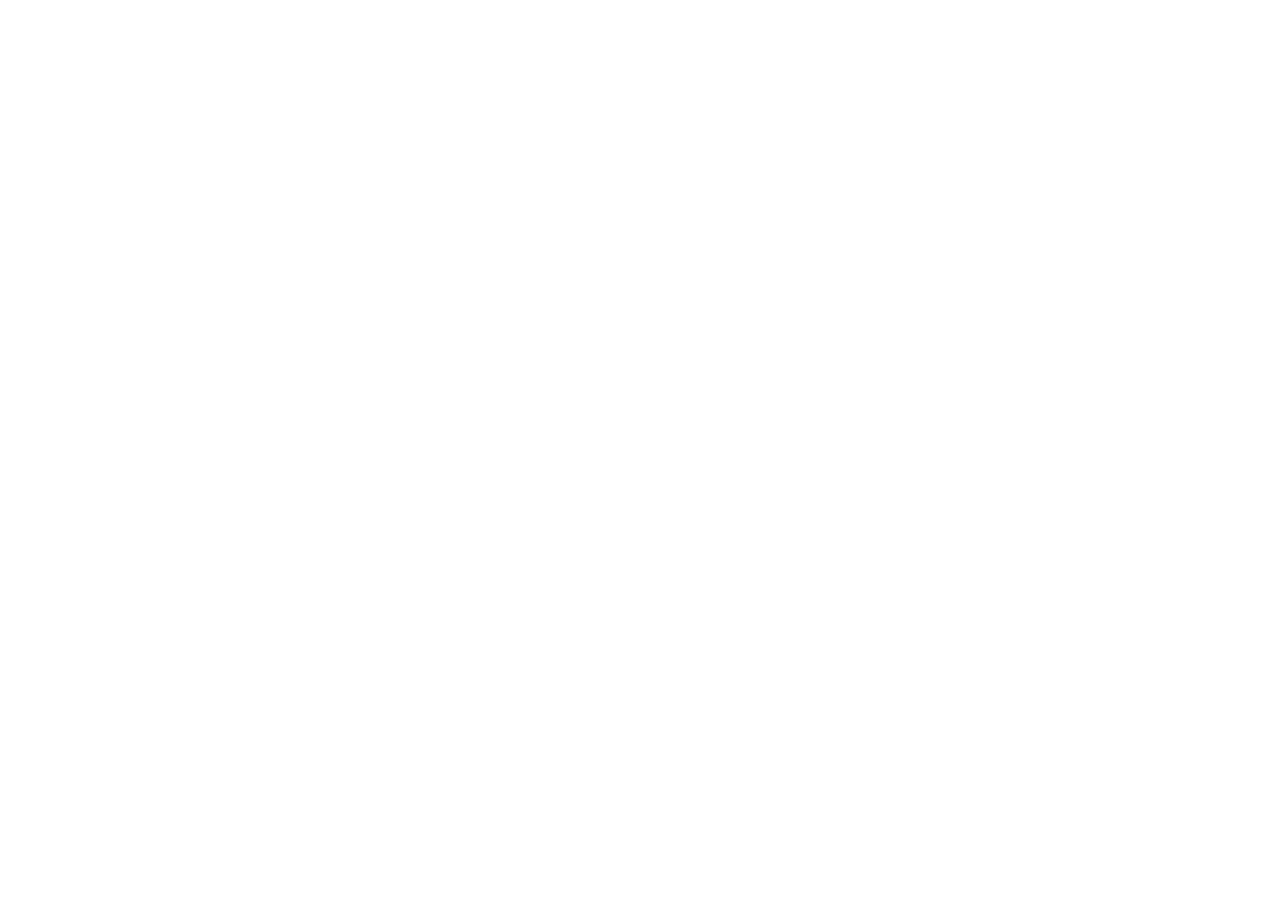
==== index.html @ 1ce004b5 "初始化" ====
<!DOCTYPE html>
<html lang="en">

<head>
    <meta charset="UTF-8">
    <title>Document</title>
    <link rel="stylesheet" type="text/css" href="css/basic.css" />
</head>

<body>


    <script src="js/jquery-2.1.4.min.js"></script>
    <script src="js/jquery.SuperSlide.2.1.js" type="text/javascript" charset="utf-8"></script>
    <script src="js/basic.js" type="text/javascript" charset="utf-8"></script>
</body>

</html>
---- css/basic.css ----
@charset "utf-8";
@font-face {
    font-family: myfamily;
    src: url('myfamily.TTF');
}

body {
    color: #3e3a39;
    font-family: myfamily;
}

a,
a:hover {
    color: #3e3a39;
    text-decoration: none;
}

body,
ul,
li,
a,
h2,
h3,
h4,
dl,
input,
label,
p {
    padding: 0;
    margin: 0;
}
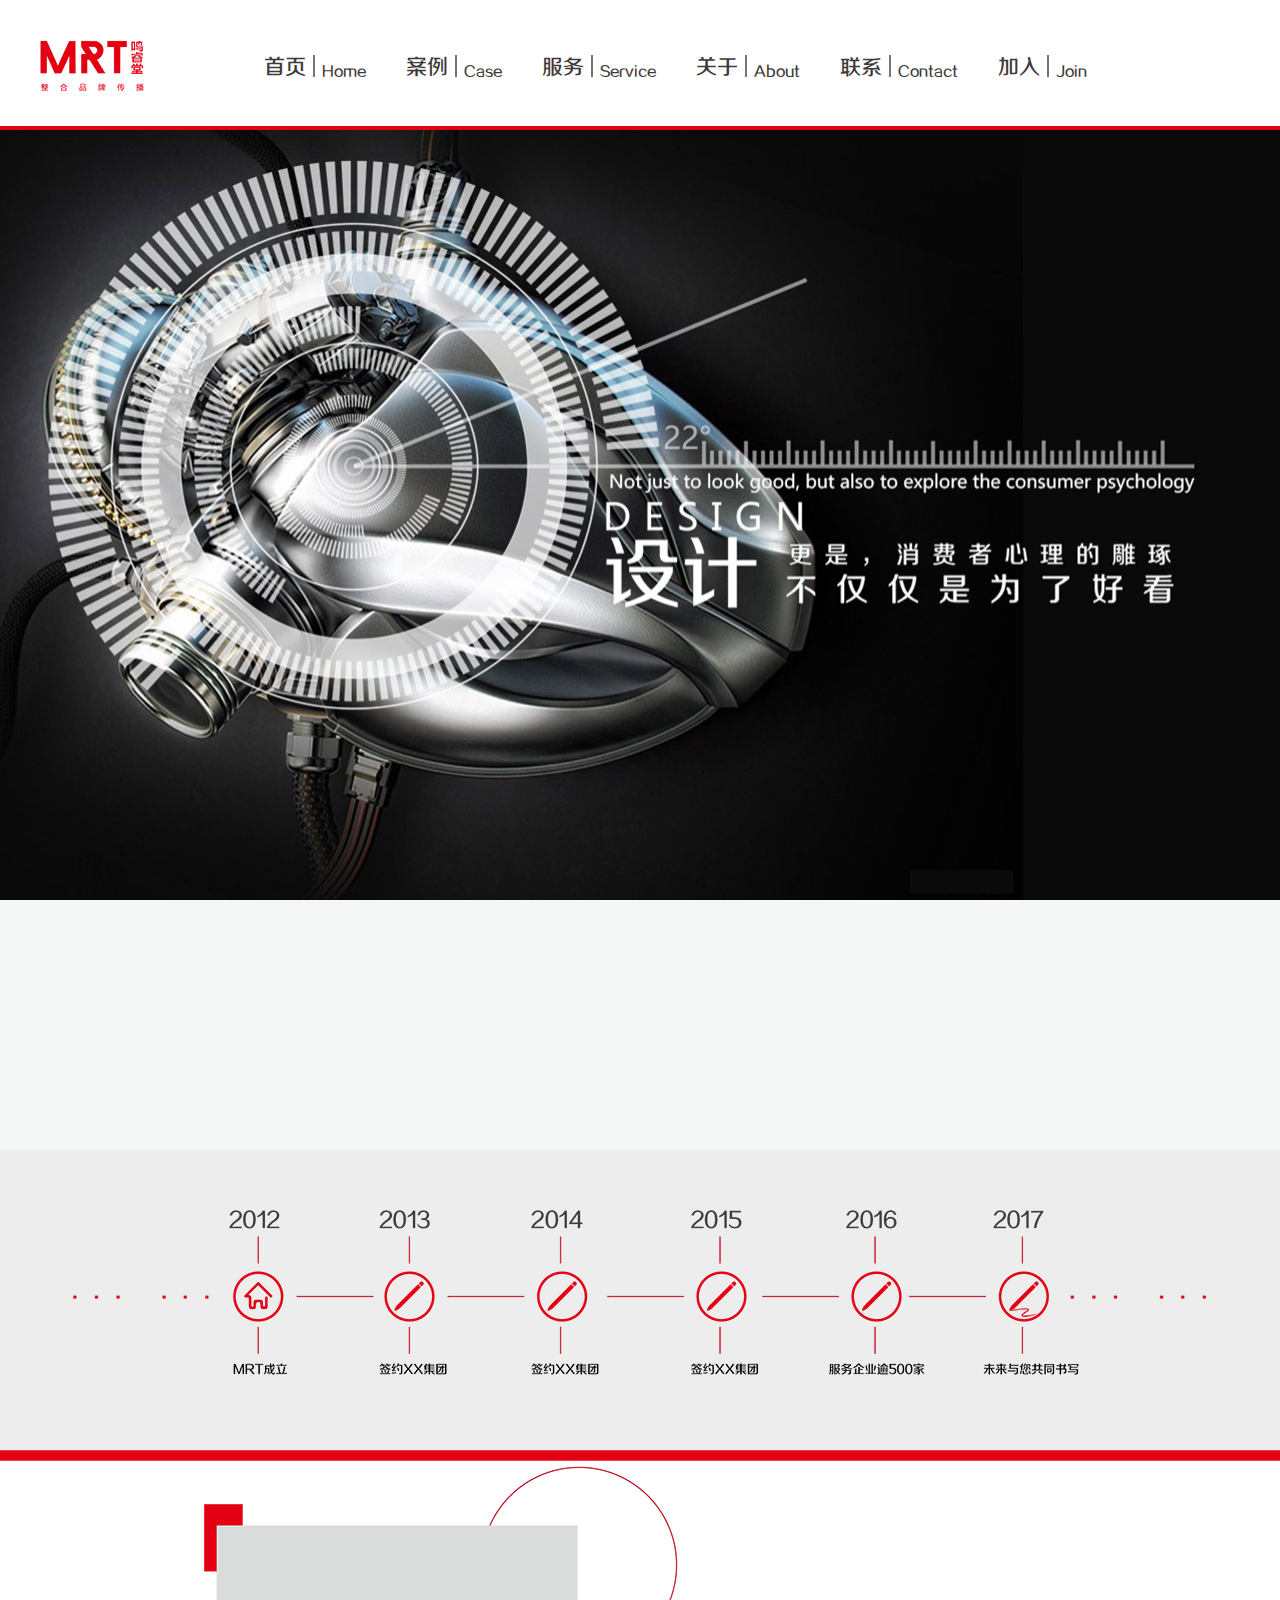
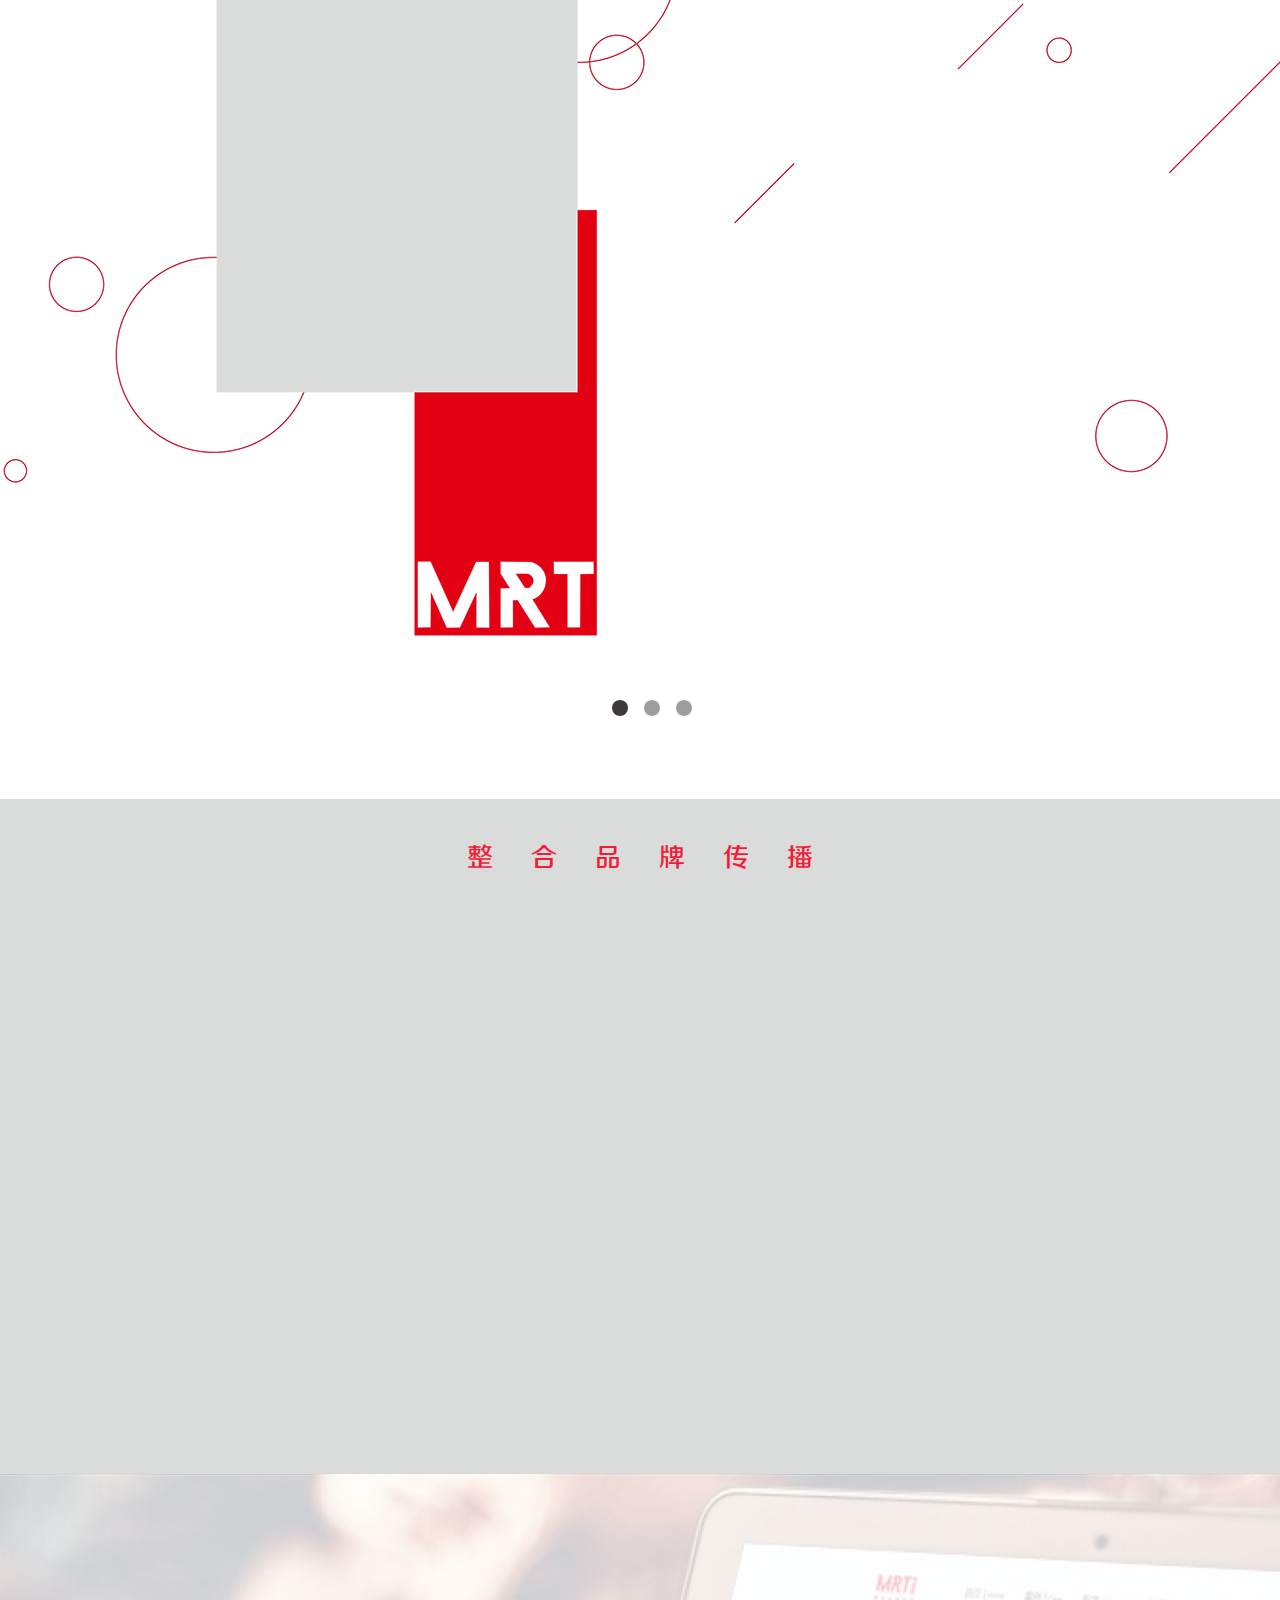
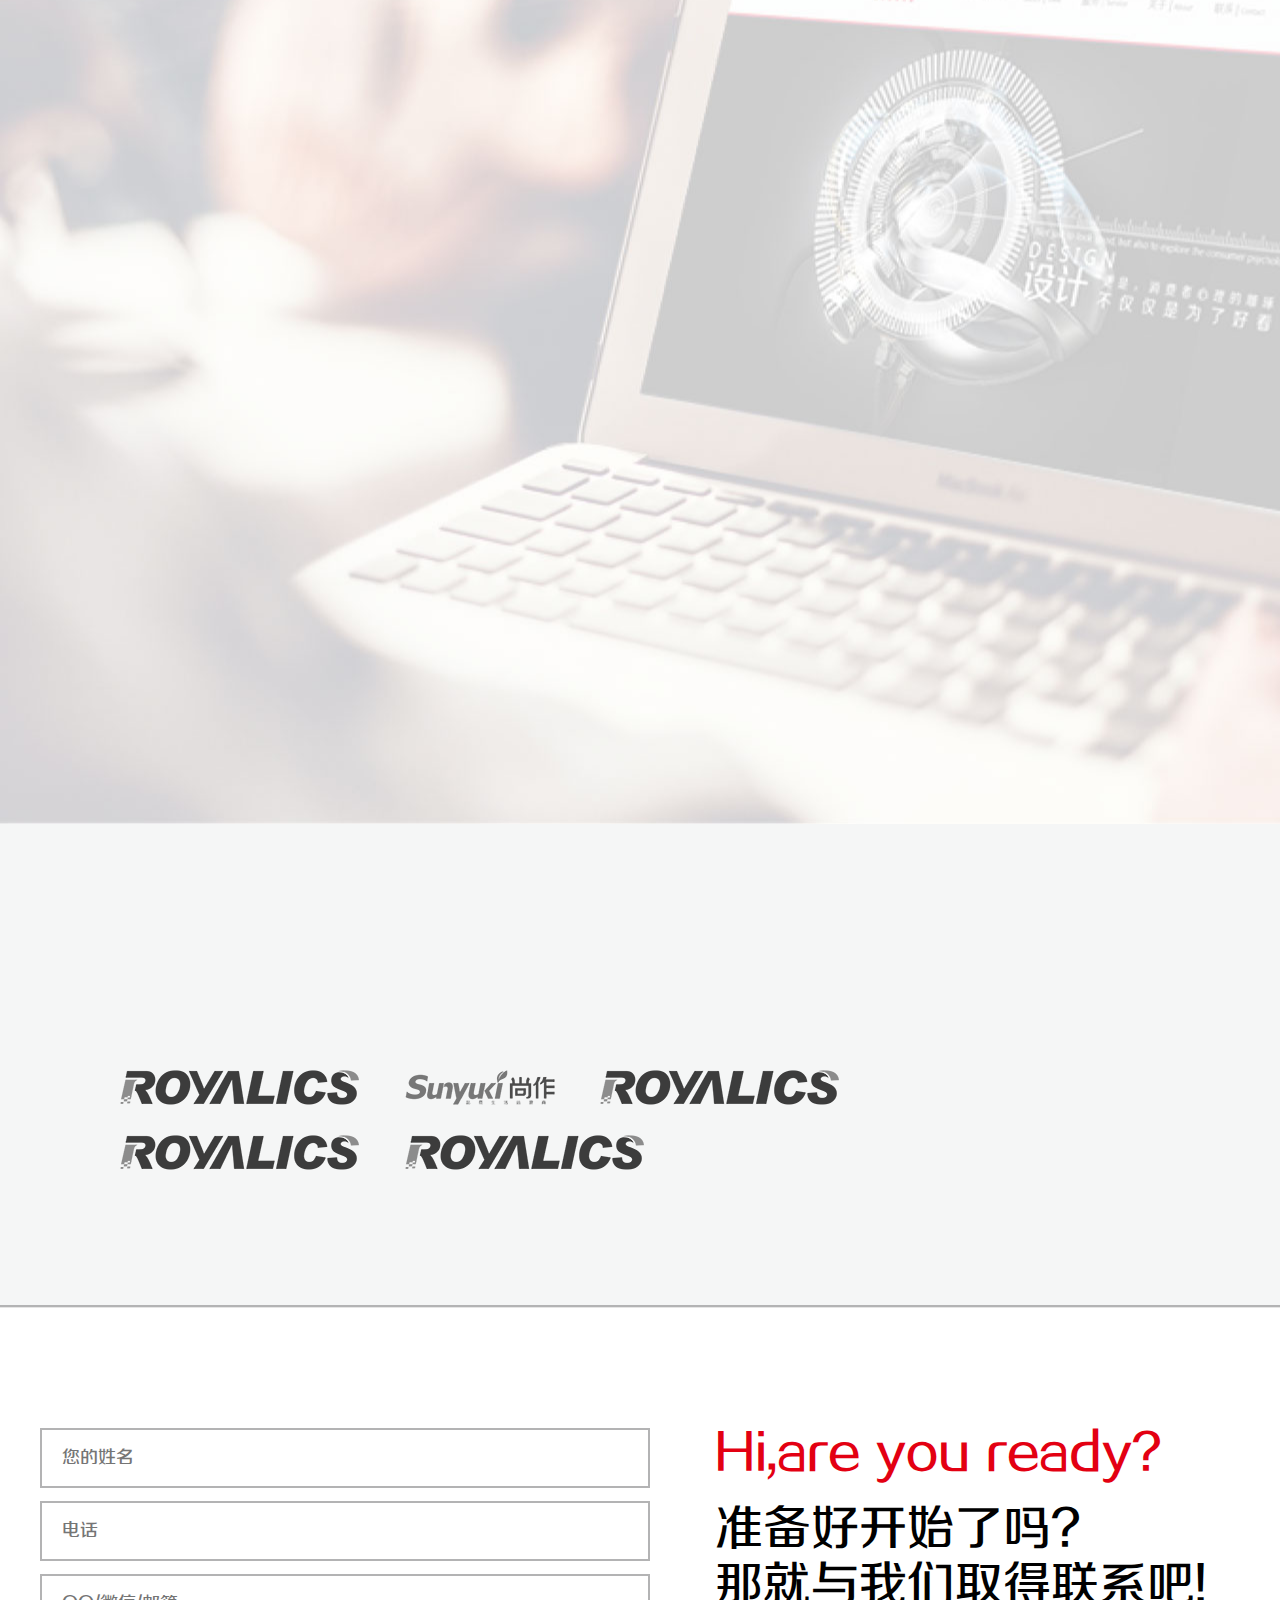
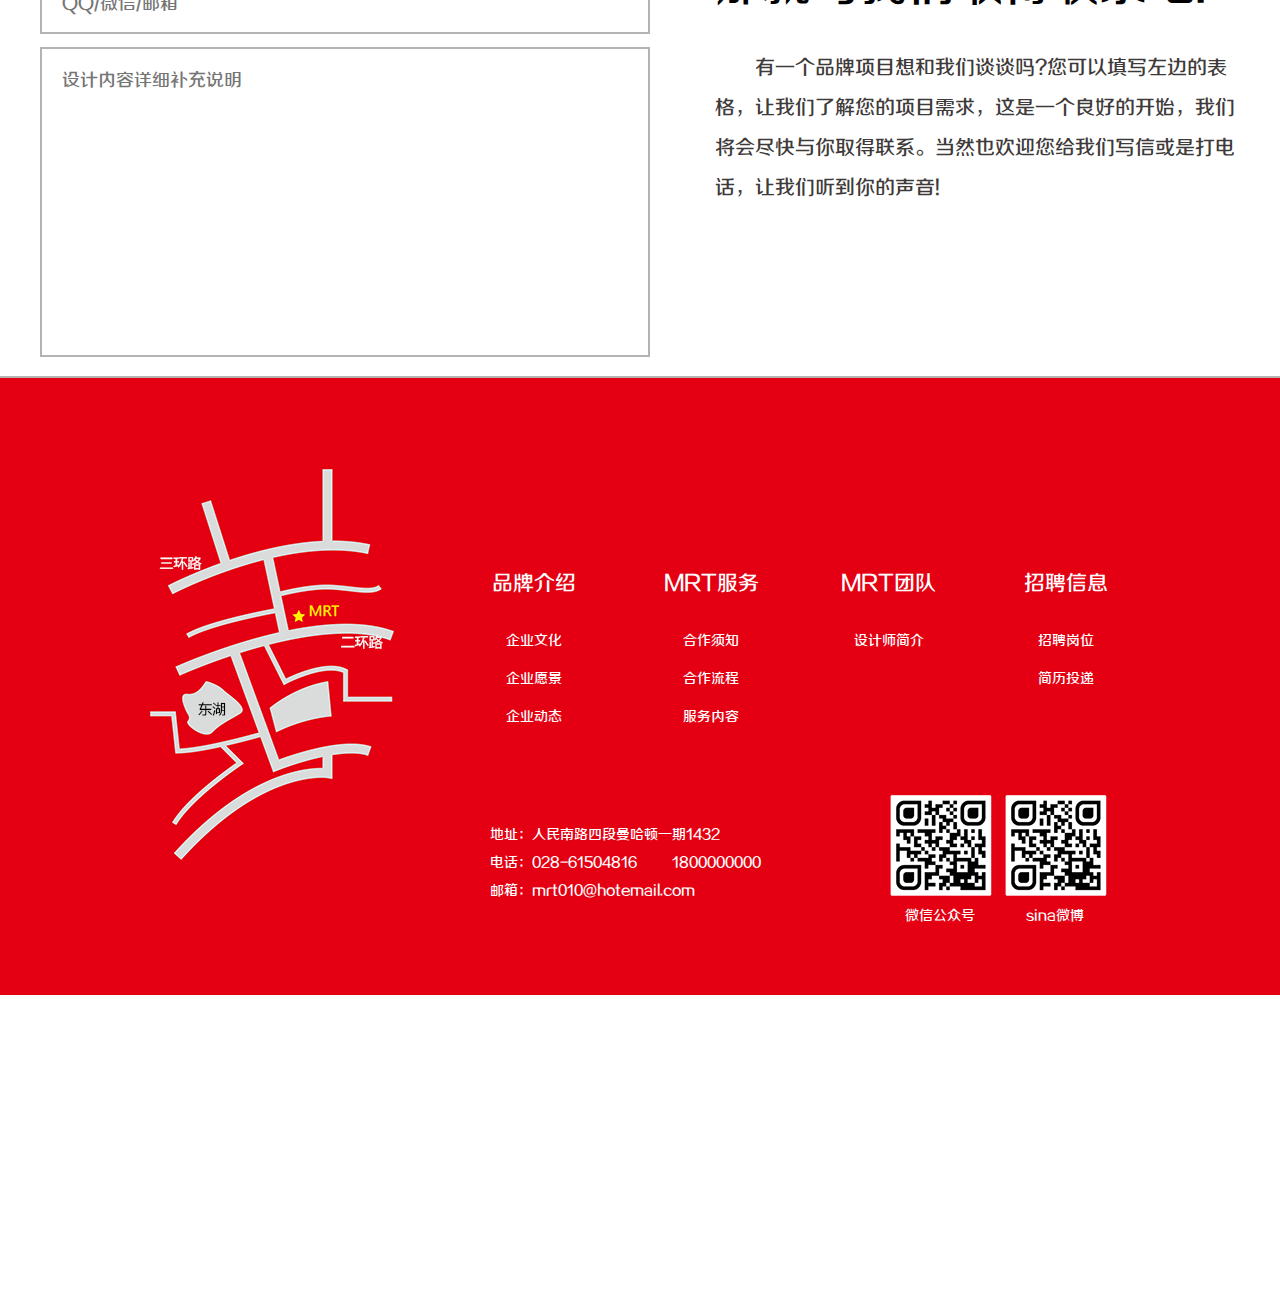
==== commit 2a43df4a: "首页完成" ====
--- a/index.html
+++ b/index.html
@@ -4,13 +4,355 @@
 <head>
     <meta charset="UTF-8">
     <title>Document</title>
+    <link rel="stylesheet" type="text/css" href="css/bootstrap.min.css" />
+    <link rel="stylesheet" type="text/css" href="css/animate.min.css">
     <link rel="stylesheet" type="text/css" href="css/basic.css" />
 </head>
 
 <body>
-
-
+    <header id="header">
+        <div class="content">
+            <div class="logo">
+                <a href="index.html"><img src="images/logo.png" alt=""></a>
+            </div>
+            <nav class="nav">
+                <ul>
+                    <li>
+                        <a href="index.html">
+                            <span>首页</span>
+                            <em>Home</em>
+                        </a>
+                    </li>
+                    <li>
+                        <a href="case.html">
+                            <span>案例</span>
+                            <em>Case</em>
+                        </a>
+                    </li>
+                    <li>
+                        <a href="service.html">
+                            <span>服务</span>
+                            <em>Service</em>
+                        </a>
+                    </li>
+                    <li>
+                        <a href="about.html">
+                            <span>关于</span>
+                            <em>About</em>
+                        </a>
+                    </li>
+                    <li>
+                        <a href="contact.html">
+                            <span>联系</span>
+                            <em>Contact</em>
+                        </a>
+                    </li>
+                    <li>
+                        <a href="join.html">
+                            <span>加入</span>
+                            <em>Join</em>
+                        </a>
+                    </li>
+                </ul>
+            </nav>
+        </div>
+    </header>
+    <div id="slide">
+        <div class="index_slide">
+            <div class="bd">
+                <ul>
+                    <li>
+                        <a href="javascript:;" target="_blank"><img src="images/banner1.jpg" /></a>
+                    </li>
+                    <li>
+                        <a href="javascript:;" target="_blank"><img src="images/banner1.jpg" /></a>
+                    </li>
+                    <li>
+                        <a href="javascript:;" target="_blank"><img src="images/banner1.jpg" /></a>
+                    </li>
+                </ul>
+            </div>
+        </div>
+    </div>
+    <div class="index_box1">
+        <div class="content">
+            <ul>
+                <li>
+                    <a href="">
+                        <div class="img wow bounceIn">
+                            <img src="images/img_icon1.png" alt="">
+                        </div>
+                        <div class="info wow bounceInUp">
+                            品牌
+                        </div>
+                    </a>
+                </li>
+                <li>
+                    <a href="">
+                        <div class="img wow bounceIn">
+                            <img src="images/img_icon2.png" alt="">
+                        </div>
+                        <div class="info wow bounceInUp">
+                            物料
+                        </div>
+                    </a>
+                </li>
+                <li>
+                    <a href="">
+                        <div class="img wow bounceIn">
+                            <img src="images/img_icon3.png" alt="">
+                        </div>
+                        <div class="info wow bounceInUp">
+                            包装
+                        </div>
+                    </a>
+                </li>
+                <li>
+                    <a href="">
+                        <div class="img wow bounceIn">
+                            <img src="images/img_icon4.png" alt="">
+                        </div>
+                        <div class="info wow bounceInUp">
+                            展览
+                        </div>
+                    </a>
+                </li>
+                <li>
+                    <a href="">
+                        <div class="img wow bounceIn">
+                            <img src="images/img_icon5.png" alt="">
+                        </div>
+                        <div class="info wow bounceInUp">
+                            商拍
+                        </div>
+                    </a>
+                </li>
+            </ul>
+        </div>
+    </div>
+    <div class="index_box2">
+        <div class="content">
+            <div class="img">
+                <img src="images/index_box2.png" alt="">
+            </div>
+        </div>
+    </div>
+    <div class="index_box3">
+        <div class="content">
+            <div class="index_box3_slide slide">
+                <div class="bd">
+                    <ul id="slide_bd">
+                        <li>
+                            <div class="img wow fadeInDown">
+                                <img src="images/name.jpg" alt="">
+                            </div>
+                            <div class="name wow bounceInLeft">
+                                <p class="pname">Deng Xia</p>
+                                <p class="ppost ">MRT--CEO</p>
+                            </div>
+                            <div class="info wow bounceInUp">
+                                <h2>于心不止</h2>
+                                <div class="info_con">
+                                    如果我肯定相信做这件事能够成功，就算是要我搬山填海，有朝一日也会成功；但是如果我肯定相信做这件事不能够成功，那就算是只要我翻转一下手掌，掰断一根细树枝，到头来还是会没有什么成绩作为的。
+                                </div>
+                            </div>
+                        </li>
+                        <li>
+                            <div class="img wow fadeInDown">
+                                <img src="images/name.jpg" alt="">
+                            </div>
+                            <div class="name wow bounceInLeft">
+                                <p class="pname">Deng Xia</p>
+                                <p class="ppost ">MRT--CEO</p>
+                            </div>
+                            <div class="info wow bounceInUp">
+                                <h2>不止于心</h2>
+                                <div class="info_con">
+                                    如果我肯定相信做这件事能够成功，就算是要我搬山填海，有朝一日也会成功；但是如果我肯定相信做这件事不能够成功，那就算是只要我翻转一下手掌，掰断一根细树枝，到头来还是会没有什么成绩作为的。
+                                </div>
+                            </div>
+                        </li>
+                        <li>
+                            <div class="img wow fadeInDown">
+                                <img src="images/name.jpg" alt="">
+                            </div>
+                            <div class="name wow bounceInLeft">
+                                <p class="pname">Deng Xia</p>
+                                <p class="ppost ">MRT--CEO</p>
+                            </div>
+                            <div class="info wow bounceInUp">
+                                <h2>止于不心</h2>
+                                <div class="info_con">
+                                    如果我肯定相信做这件事能够成功，就算是要我搬山填海，有朝一日也会成功；但是如果我肯定相信做这件事不能够成功，那就算是只要我翻转一下手掌，掰断一根细树枝，到头来还是会没有什么成绩作为的。
+                                </div>
+                            </div>
+                        </li>
+                    </ul>
+                </div>
+                <div class="hd">
+                    <ul id="slide_hd"></ul>
+                </div>
+            </div>
+        </div>
+    </div>
+    <div class="index_box4">
+        <div class="index_box4_title">
+            整合品牌传播
+        </div>
+        <div class="index_box4_slide">
+            <div class="bd wow bounceInLeft">
+                <ul>
+                    <li>
+                        <img src="images/img.jpg" alt="">
+                    </li>
+                    <li>
+                        <img src="images/name.jpg" alt="">
+                    </li>
+                    <li>
+                        <img src="images/img.jpg" alt="">
+                    </li>
+                </ul>
+            </div>
+            <div class="hd wow bounceInRight">
+                <ul>
+                    <li>
+                        <h2>2016创青春</h2>
+                        <p>2016全国大学生创新创业展有中共中央团委主办， 成都电子科技大学协办...........
+                        </p>
+                    </li>
+                    <li>
+                        <h2>2016创青春</h2>
+                        <p>2016全国大学生创新创业展有中共中央团委主办， 成都电子科技大学协办...........
+                        </p>
+                    </li>
+                    <li>
+                        <h2>2016创青春</h2>
+                        <p>2016全国大学生创新创业展有中共中央团委主办， 成都电子科技大学协办...........
+                        </p>
+                    </li>
+                </ul>
+            </div>
+        </div>
+    </div>
+    <div class="index_box5">
+        <p class="wow bounceInLeft">
+            I ENND DESIGN
+        </p>
+        <p class="wow bounceIn">
+            算一算,我的预算费用
+        </p>
+        <p class="wow bounceInRight">
+            直接拨打电话，让客服在线预算！
+        </p>
+        <p class="wow bounceInUp">
+            <em>TEL:</em>
+            <span>028-61504816</span>
+            <span>18613207800</span>
+        </p>
+    </div>
+    <div class="index_box6">
+        <div class="index_box6_title wow bounceIn">
+            Business cooperation
+        </div>
+        <div class="index_box6_con">
+            <div class="index_box6_list">
+                <a href="#" target="_blank"><img src="images/link.png" alt=""></a>
+                <a href="#" target="_blank"><img src="images/link2.png" alt=""></a>
+                <a href="#" target="_blank"><img src="images/link.png" alt=""></a>
+                <a href="#" target="_blank"><img src="images/link.png" alt=""></a>
+                <a href="#" target="_blank"><img src="images/link.png" alt=""></a>
+
+            </div>
+        </div>
+        <div class="index_box6_dot">
+        </div>
+    </div>
+    <div class="index_box7">
+        <div class="content">
+            <div class="index_box7_left">
+                <form>
+                    <ul>
+                        <li>
+                            <input type="text" placeholder="您的姓名">
+                        </li>
+                        <li>
+                            <input type="text" placeholder="电话">
+                        </li>
+                        <li>
+                            <input type="text" placeholder="QQ/微信/邮箱">
+                        </li>
+                        <li>
+                            <textarea placeholder="设计内容详细补充说明"></textarea>
+                        </li>
+                    </ul>
+                    <div class="code">
+
+                    </div>
+                </form>
+            </div>
+            <div class="index_box7_right">
+                <h2>Hi,are you ready?</h2>
+                <p>准备好开始了吗?</p>
+                <p>那就与我们取得联系吧!</p>
+                <div>有一个品牌项目想和我们谈谈吗?您可以填写左边的表格，让我们了解您的项目需求，这是一个良好的开始，我们将会尽快与你取得联系。当然也欢迎您给我们写信或是打电话，让我们听到你的声音!
+                </div>
+            </div>
+        </div>
+    </div>
+    <footer id="footer">
+        <div class="content">
+            <div class="map">
+                <img src="images/bottom_map.png" alt="">
+            </div>
+            <div class="right">
+                <div class="right_top">
+                    <ul class="row">
+                        <li class="col-md-3">
+                            <h2>品牌介绍</h2>
+                            <a href="javascript:;">企业文化</a>
+                            <a href="javascript:;">企业愿景</a>
+                            <a href="javascript:;">企业动态</a>
+                        </li>
+                        <li class="col-md-3">
+                            <h2>MRT服务</h2>
+                            <a href="javascript:;">合作须知</a>
+                            <a href="javascript:;">合作流程</a>
+                            <a href="javascript:;">服务内容</a>
+                        </li>
+                        <li class="col-md-3">
+                            <h2>MRT团队</h2>
+                            <a href="javascript:;">设计师简介</a>
+                        </li>
+                        <li class="col-md-3">
+                            <h2>招聘信息</h2>
+                            <a href="javascript:;">招聘岗位</a>
+                            <a href="javascript:;">简历投递</a>
+                        </li>
+                    </ul>
+                </div>
+                <div class="right_bottom">
+                    <div class="right_bottom_left">
+                        <p>地址：人民南路四段曼哈顿一期1432</p>
+                        <p>电话：028-61504816 &nbsp;&nbsp;&nbsp;&nbsp;&nbsp;&nbsp;1800000000</p>
+                        <p>邮箱：mrt010@hotemail.com</p>
+                    </div>
+                    <div class="right_bottom_right">
+                        <p>
+                            <img src="images/code.png" alt="">
+                            <span>微信公众号</span>
+                        </p>
+                        <p>
+                            <img src="images/code.png" alt="">
+                            <span>sina微博</span>
+                        </p>
+                    </div>
+                </div>
+            </div>
+        </div>
+    </footer>
+    <div style="height:300px;"></div>
     <script src="js/jquery-2.1.4.min.js"></script>
+    <script src="js/wow.min.js"></script>
     <script src="js/jquery.SuperSlide.2.1.js" type="text/javascript" charset="utf-8"></script>
     <script src="js/basic.js" type="text/javascript" charset="utf-8"></script>
 </body>
--- a/css/basic.css
+++ b/css/basic.css
@@ -26,6 +26,502 @@
 input,
 label,
 p {
+    list-style: none;
     padding: 0;
     margin: 0;
+}
+
+.content {
+    width: 1200px;
+    margin: 0 auto;
+}
+
+#header {
+    height: 130px;
+    padding: 40px 0 30px 0;
+    border-bottom: 4px solid #e30012;
+}
+
+#header .logo {
+    float: left;
+    margin-right: 120px;
+}
+
+#header .nav {
+    float: left;
+    margin-top: 15px;
+}
+
+#header .nav li {
+    float: left;
+    margin-right: 40px;
+    font-size: 21px;
+}
+
+#header .nav li span {
+    float: left;
+    height: 22px;
+    line-height: 26px;
+    padding-right: 7px;
+    margin-right: 7px;
+    border-right: 2px solid #757473;
+}
+
+#header .nav li em {
+    font-size: 14px;
+    font-style: normal;
+}
+
+.index_slide {
+    width: 100%;
+    height: 770px;
+    overflow: hidden;
+    position: relative;
+}
+
+.index_slide .bd img {
+    width: 1920px;
+    height: 770px;
+    display: block;
+    position: relative;
+    left: 50%;
+    margin-left: -960px;
+}
+
+.index_box1 {
+    width: 100%;
+    height: 250px;
+    overflow: hidden;
+    background: #f5f6f6;
+}
+
+.index_box1 ul {
+    padding: 28px 0 0 87px;
+}
+
+.index_box1 li {
+    width: 155px;
+    float: left;
+    margin: 0 25px;
+}
+
+.index_box1 li .img {
+    width: 155px;
+    height: 155px;
+    padding: 14px;
+    border: 10px solid #dadbdb;
+    border-radius: 50%;
+    background: #fff;
+    overflow: hidden;
+    margin-bottom: 15px;
+}
+
+.index_box1 li:hover .img img {
+    margin-top: -107px;
+}
+
+.index_box1 li .info {
+    font-size: 21px;
+    text-align: center;
+    letter-spacing: 10px;
+    text-indent: 10px;
+}
+
+.index_box2 {
+    width: 100%;
+    height: 295px;
+    background: #ededed;
+}
+
+.index_box2 .img {
+    text-align: center;
+    padding-top: 60px;
+}
+
+.index_box3 {
+    width: 100%;
+    padding-top: 80px;
+    height: 954px;
+    overflow: hidden;
+    background: url(../images/index_box3bg.png) no-repeat center center;
+}
+
+.index_box3_slide {
+    width: 900px;
+    padding-left: 26px;
+    margin: 0 auto;
+    position: relative;
+}
+
+.index_box3_slide .bd li {
+    width: 900px;
+    height: 730px;
+    /*background: #e30012;*/
+    position: relative;
+}
+
+.index_box3_slide .bd li .img img {
+    width: 360px;
+    height: 468px;
+}
+
+.index_box3_slide .bd li .name {
+    position: absolute;
+    left: 0;
+    bottom: 20px;
+}
+
+.index_box3_slide .bd li .name .pname {
+    font-size: 18px;
+    margin-bottom: 15px;
+}
+
+.index_box3_slide .bd li .name .ppost {
+    font-size: 24px;
+    color: #000;
+}
+
+.index_box3_slide .bd li .info {
+    width: 335px;
+    position: absolute;
+    right: 30px;
+    top: 155px;
+}
+
+.index_box3_slide .bd li .info h2 {
+    font-size: 80px;
+}
+
+.index_box3_slide .bd li .info .info_con {
+    font-size: 21px;
+    line-height: 39px;
+    text-indent: 2em;
+    max-height: 465px;
+    overflow: hidden;
+}
+
+.index_box3_slide .hd {
+    margin-top: 45px;
+    position: absolute;
+    left: 50%;
+}
+
+.index_box3_slide .hd li {
+    width: 16px;
+    height: 16px;
+    background: #9d9e9e;
+    border-radius: 50%;
+    float: left;
+    margin: 0 8px;
+    cursor: pointer;
+}
+
+.index_box3_slide .hd li.on {
+    background: #3e3a39;
+}
+
+.index_box4 {
+    width: 100%;
+    height: 675px;
+    background: #dadbdb;
+}
+
+.index_box4_title {
+    height: 105px;
+    line-height: 120px;
+    letter-spacing: 38px;
+    font-size: 26px;
+    color: #f21c36;
+    text-indent: 38px;
+    text-align: center;
+}
+
+.index_box4_slide .bd {
+    float: left;
+    width: 60%;
+    height: 570px;
+    overflow: hidden;
+    position: relative;
+}
+
+.index_box4_slide .bd img {
+    position: absolute;
+    width: 100%;
+    height: 570px;
+    right: 0;
+    top: 0;
+}
+
+.index_box4_slide .hd {
+    float: left;
+    width: 40%;
+    height: 570px;
+}
+
+.index_box4_slide .hd li {
+    height: 190px;
+    padding: 48px 0 0 48px;
+    cursor: pointer;
+}
+
+.index_box4_slide .hd li:nth-of-type(1) {
+    background: #f21c36;
+}
+
+.index_box4_slide .hd li:nth-of-type(2) {
+    background: #fa324b;
+}
+
+.index_box4_slide .hd li:nth-of-type(3) {
+    background: #c42641;
+}
+
+.index_box4_slide .hd li h2,
+.index_box4_slide .hd li p {
+    width: 460px;
+    overflow: hidden;
+    color: #fff;
+}
+
+.index_box4_slide .hd li h2 {
+    font-size: 52px;
+    margin-bottom: 5px;
+    letter-spacing: 5px;
+    text-indent: 5px;
+}
+
+.index_box4_slide .hd li p {
+    font-size: 21px;
+}
+
+.index_box5 {
+    width: 100%;
+    height: 950px;
+    padding: 300px 0 240px;
+    text-align: center;
+    background: url(../images/index_boxbg.jpg) no-repeat center center;
+}
+
+.index_box5 p:nth-of-type(1) {
+    font-size: 60px;
+    letter-spacing: 18px;
+    text-indent: 18px;
+}
+
+.index_box5 p:nth-of-type(2) {
+    font-size: 21px;
+}
+
+.index_box5 p:nth-of-type(3) {
+    font-size: 38px;
+    color: #e30012;
+    margin-bottom: 120px;
+}
+
+.index_box5 p:nth-of-type(4) {
+    font-size: 60px;
+    color: #e30012;
+}
+
+.index_box5 p:nth-of-type(4) em {
+    font-size: 24px;
+    font-style: normal;
+}
+
+.index_box5 p:nth-of-type(4) span {
+    position: relative;
+    left: -18px;
+}
+
+.index_box5 p:nth-of-type(4) span:nth-of-type(1) {
+    margin-right: 110px;
+}
+
+.index_box6 {
+    background: #f5f6f6;
+    padding: 120px;
+    border-bottom: 2px solid #b3b3b4;
+}
+
+.index_box6_title {
+    text-align: center;
+    font-size: 18px;
+    margin-bottom: 85px;
+}
+
+.index_box6_con {
+    max-height: 260px;
+    overflow: hidden;
+}
+
+.index_box6_con a {
+    height: 65px;
+    padding: 15px 0;
+    display: inline-block;
+    margin-right: 40px;
+}
+
+.index_box6_con img {
+    height: 35px;
+    -webkit-filter: grayscale(100%);
+    -moz-filter: grayscale(100%);
+    -ms-filter: grayscale(100%);
+    -o-filter: grayscale(100%);
+    filter: grayscale(100%);
+    filter: gray;
+}
+
+.index_box6_con a:hover img {
+    -webkit-filter: grayscale(0%);
+    -moz-filter: grayscale(0%);
+    -ms-filter: grayscale(0%);
+    -o-filter: grayscale(0%);
+    filter: grayscale(0%);
+}
+
+.index_box6_list {
+    position: relative;
+}
+
+.index_box6_dot {
+    text-align: center;
+    position: relative;
+    top: 100px;
+}
+
+.index_box6_dot a {
+    width: 16px;
+    height: 16px;
+    background: #c7c8c8;
+    border-radius: 50%;
+    margin: 0 8px;
+    display: inline-block;
+}
+
+.index_box7 {
+    padding-top: 120px;
+    overflow: hidden;
+    border-top: 1px solid #e5e5e5;
+}
+
+.index_box7_left {
+    width: 610px;
+    float: left;
+    margin-right: 65px;
+}
+
+.index_box7_left li {
+    margin-bottom: 13px;
+}
+
+.index_box7_left input {
+    width: 100%;
+    height: 60px;
+    font-size: 18px;
+    padding-left: 20px;
+    outline: none;
+    border: 2px solid #b3b3b4;
+}
+
+.index_box7_left textarea {
+    width: 100%;
+    height: 310px;
+    resize: none;
+    font-size: 18px;
+    padding: 20px;
+    outline: none;
+    border: 2px solid #b3b3b4;
+}
+
+.index_box7_right {
+    width: 525px;
+    float: left;
+}
+
+.index_box7_right h2 {
+    color: #e30012;
+    font-size: 48px;
+    margin-bottom: 15px;
+}
+
+.index_box7_right p {
+    color: #000;
+    font-size: 48px;
+    height: 56px;
+}
+
+.index_box7_right div {
+    font-size: 20px;
+    line-height: 40px;
+    margin-top: 40px;
+    text-indent: 2em;
+}
+
+#footer {
+    border-top: 2px solid #b3b3b4;
+    background: #e40012;
+    overflow: hidden;
+    padding: 85px 0 60px 0;
+}
+
+#footer .map {
+    width: 260px;
+    float: left;
+    margin: 0 60px 0 100px;
+}
+
+#footer .map img {
+    width: 260px;
+}
+
+#footer .right {
+    width: 680px;
+    float: left;
+    color: #fff;
+}
+
+#footer .right_top {
+    padding-top: 110px;
+}
+
+#footer .right_top li {
+    text-align: center;
+}
+
+#footer .right_top h2 {
+    font-size: 21px;
+    margin-bottom: 35px;
+}
+
+#footer .right_top a {
+    display: block;
+    margin-bottom: 18px;
+    font-size: 14px;
+    color: #fff;
+}
+
+#footer .right_bottom_left {
+    float: left;
+    padding: 80px 0 0 30px;
+}
+
+#footer .right_bottom_left p {
+    margin-bottom: 8px;
+}
+
+#footer .right_bottom_right {
+    float: right;
+    padding: 50px 20px 0 0;
+}
+
+#footer .right_bottom_right p {
+    width: 100px;
+    height: 140px;
+    float: left;
+    margin-right: 15px;
+    text-align: center;
+}
+
+#footer .right_bottom_right span {
+    line-height: 40px;
 }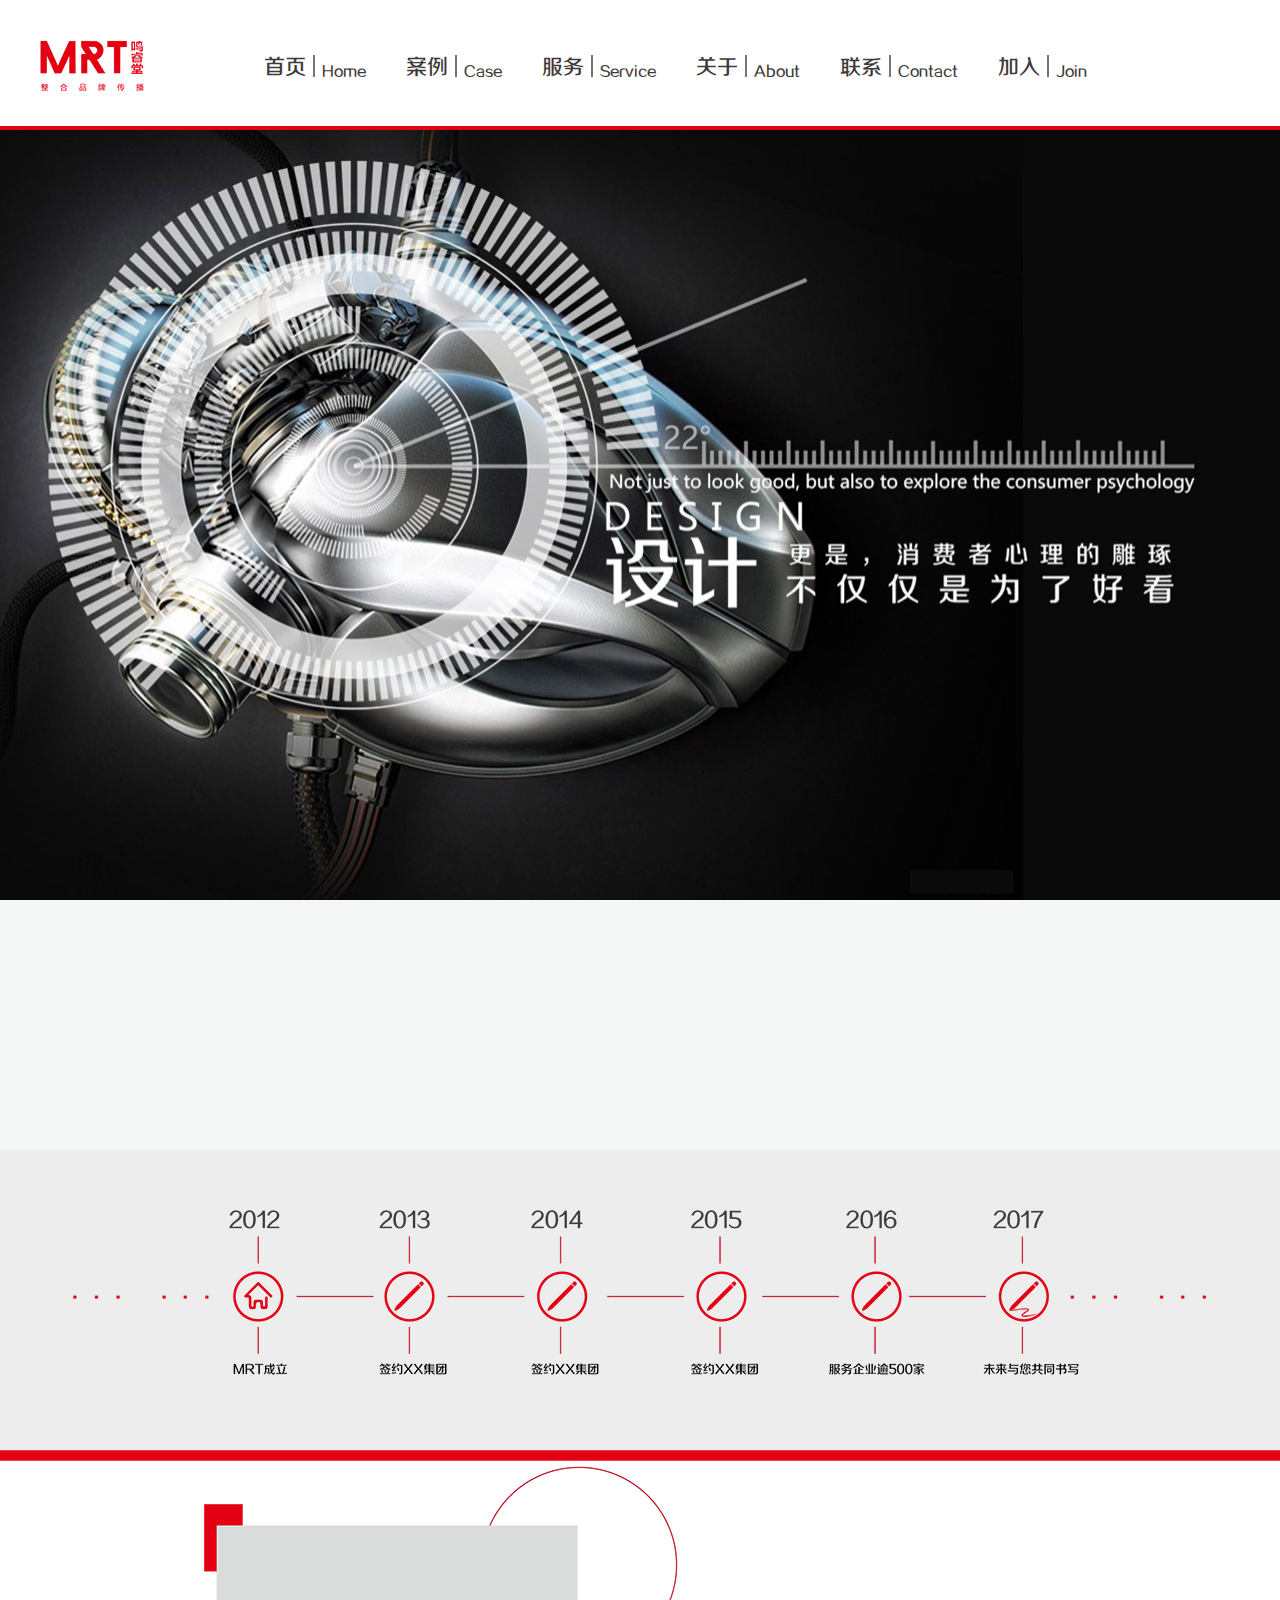
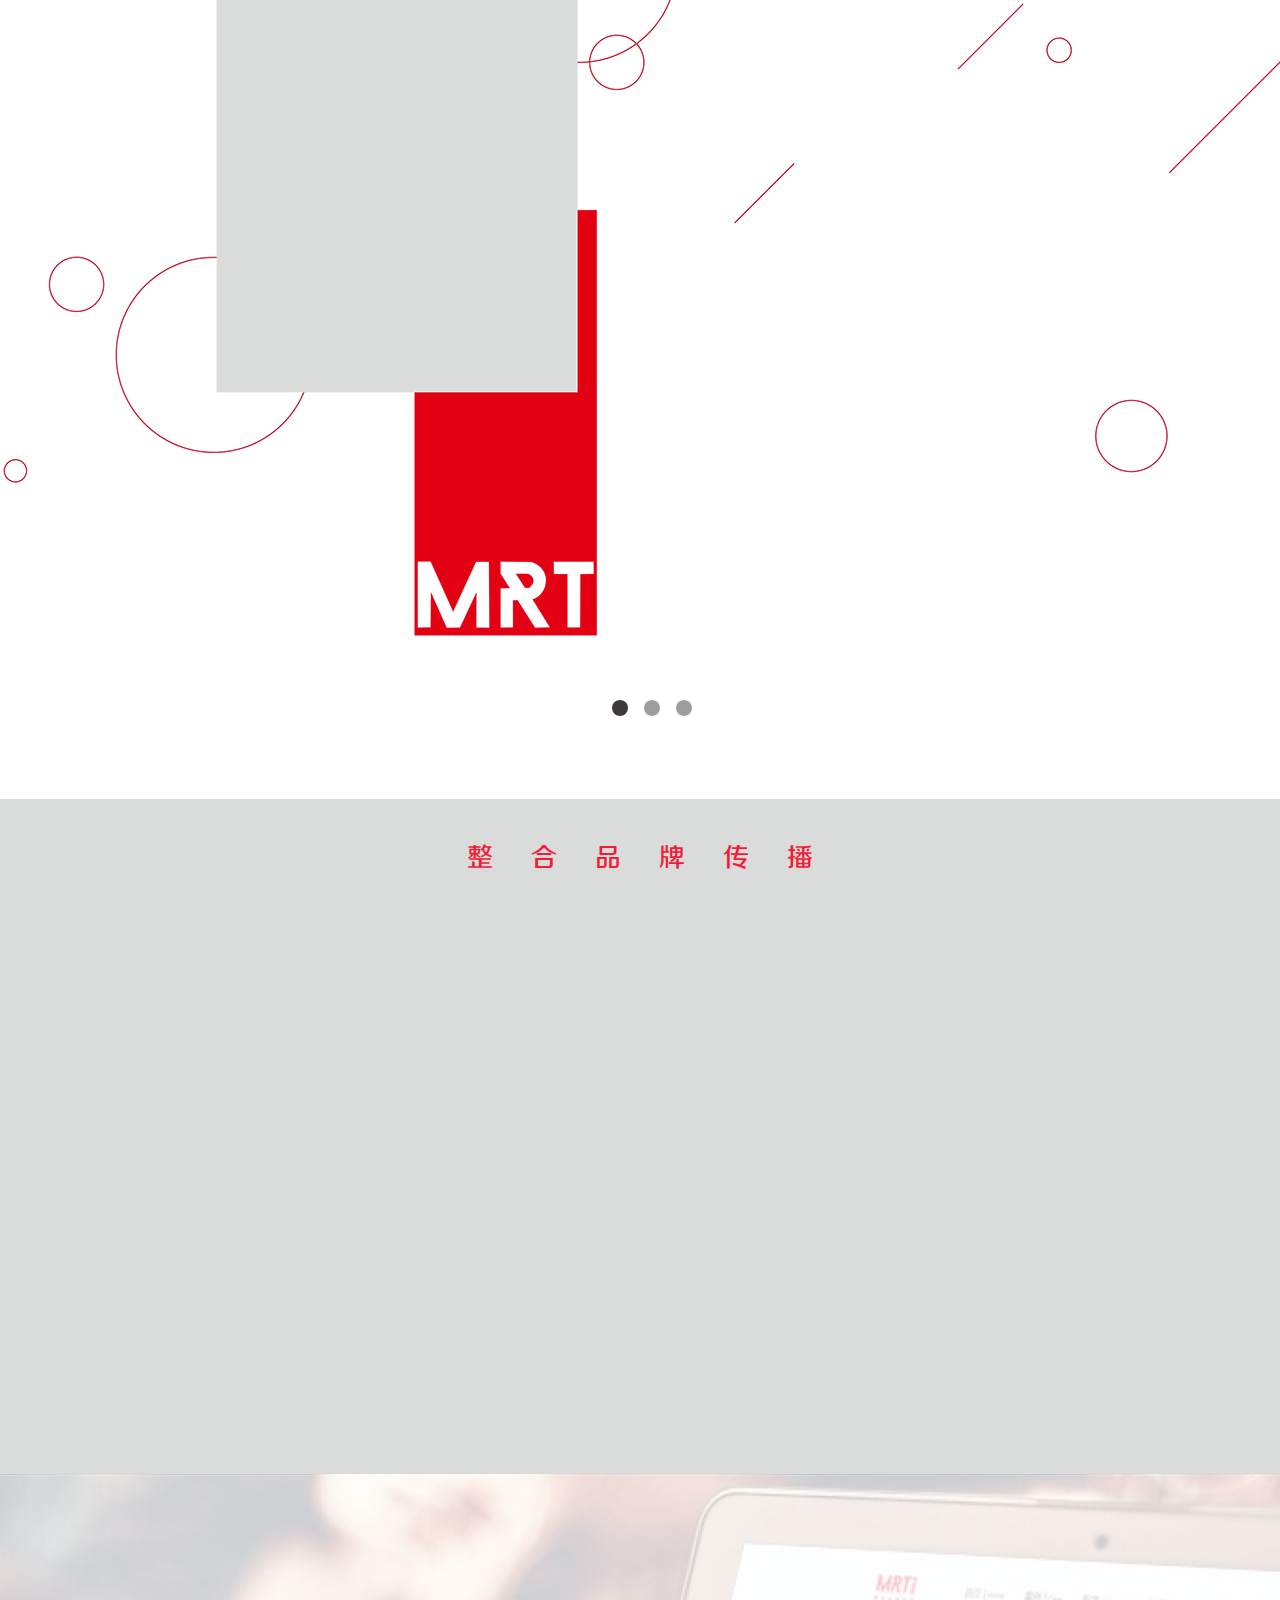
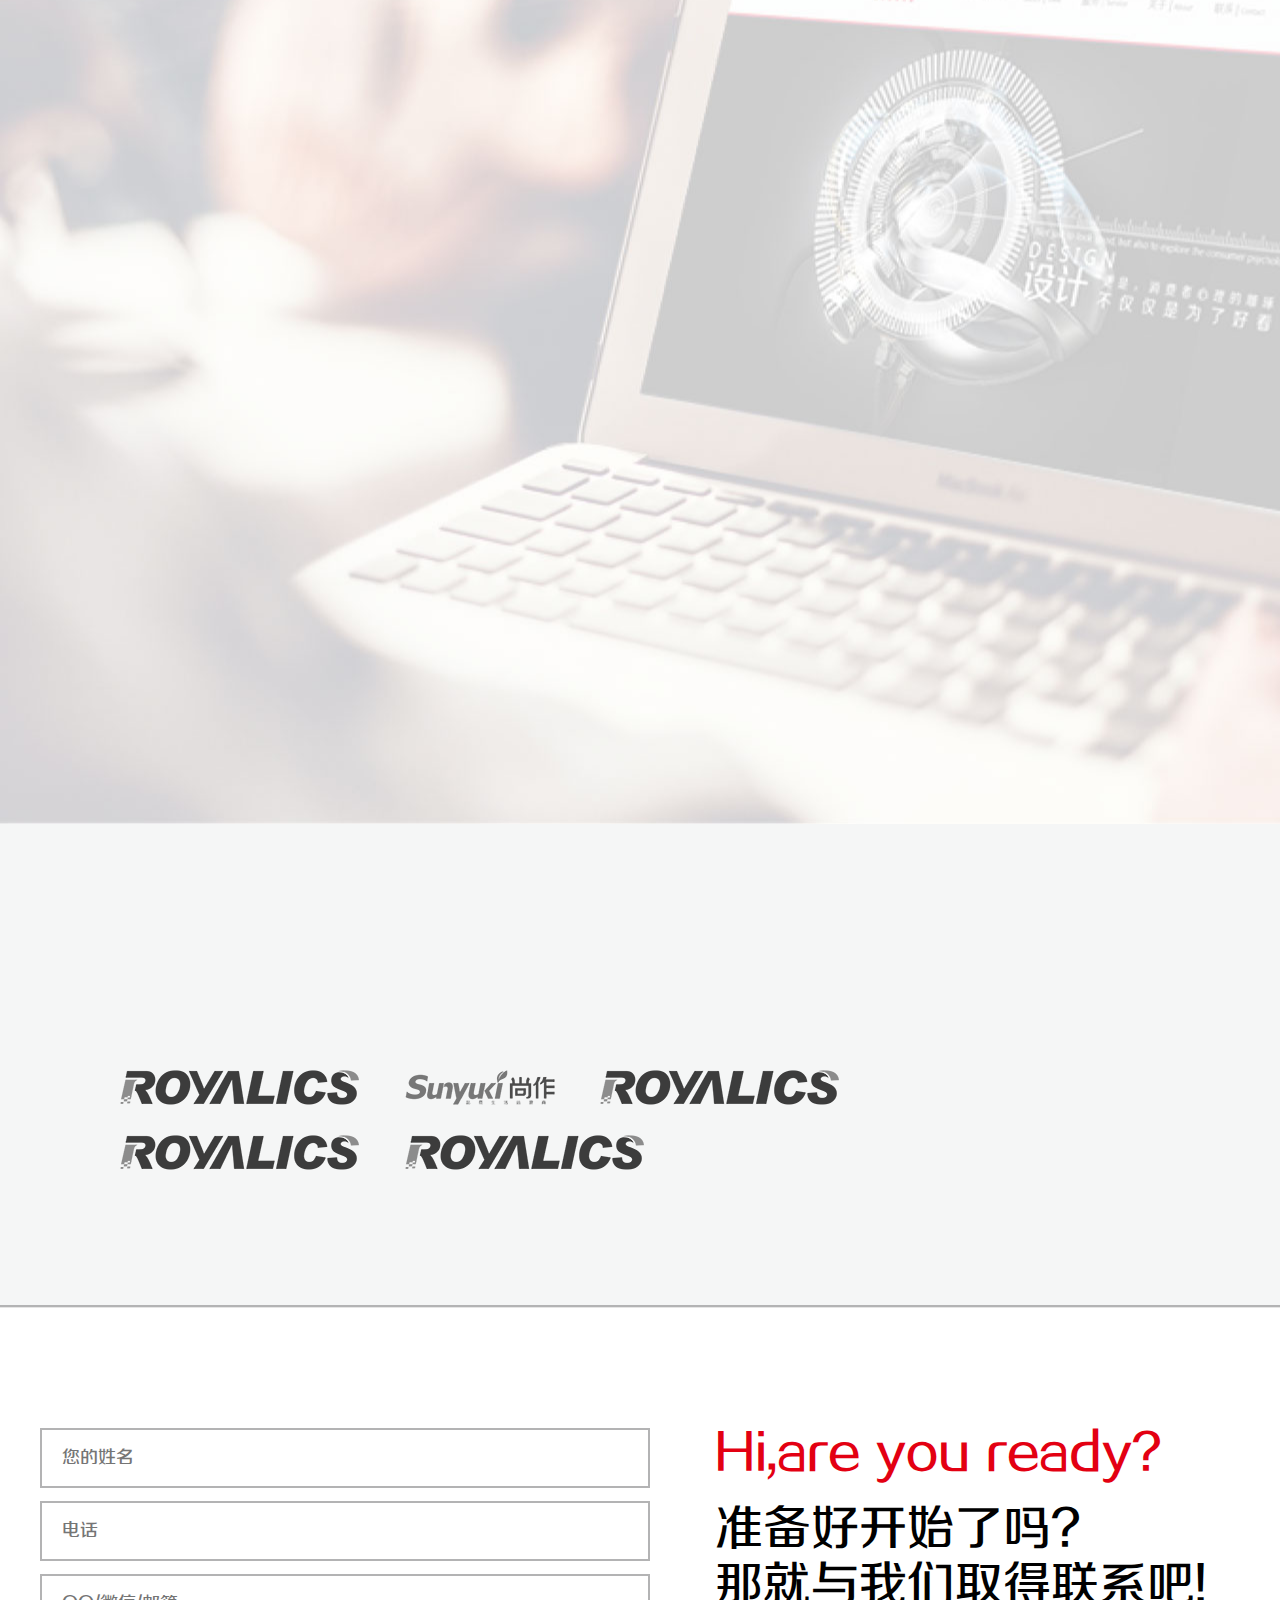
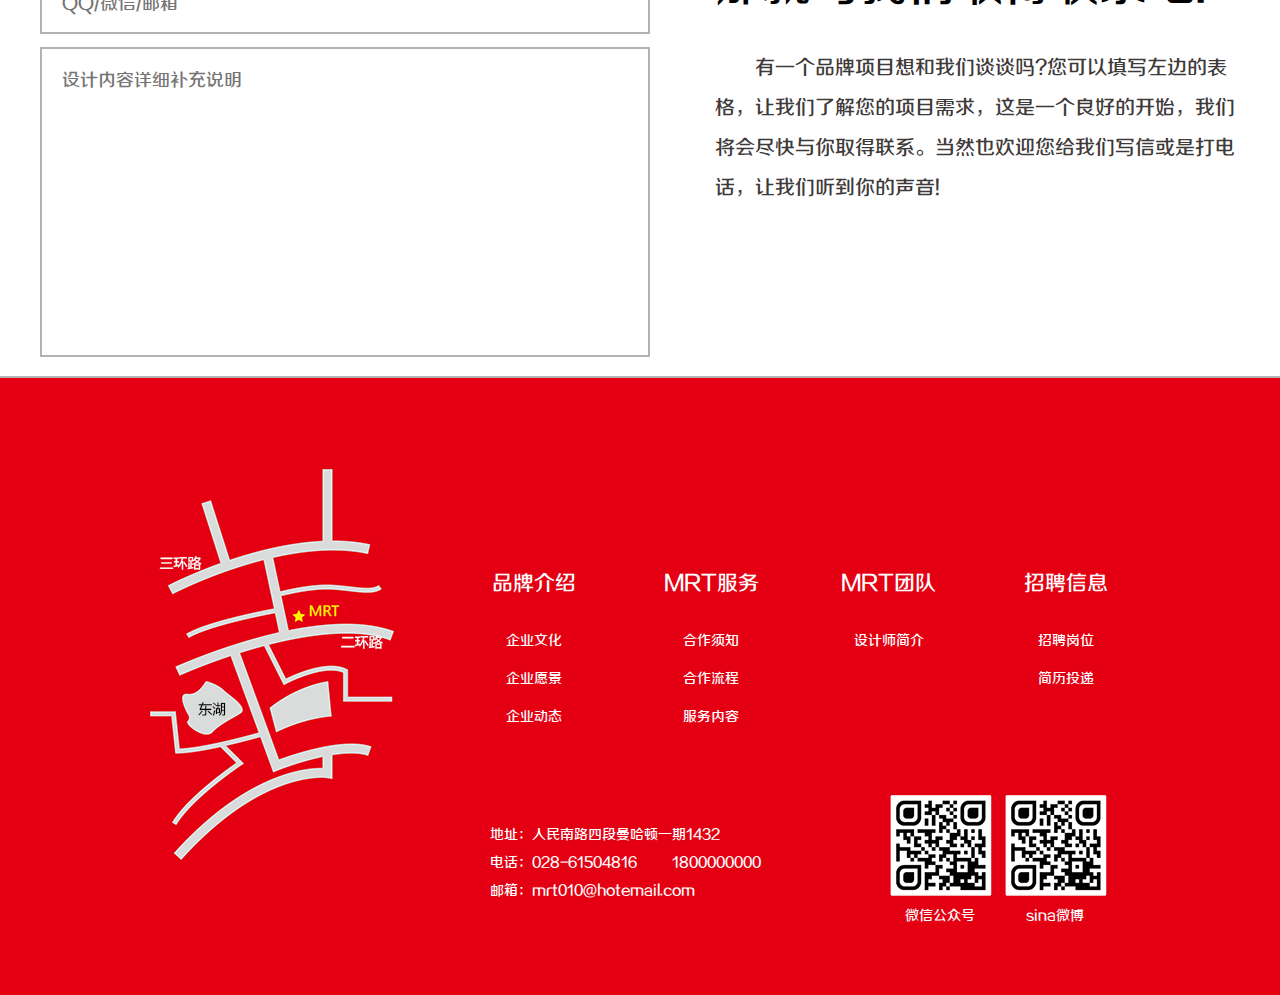
==== commit 96362515: "about完成" ====
--- a/index.html
+++ b/index.html
@@ -350,7 +350,6 @@
             </div>
         </div>
     </footer>
-    <div style="height:300px;"></div>
     <script src="js/jquery-2.1.4.min.js"></script>
     <script src="js/wow.min.js"></script>
     <script src="js/jquery.SuperSlide.2.1.js" type="text/javascript" charset="utf-8"></script>
--- a/css/basic.css
+++ b/css/basic.css
@@ -524,4 +524,212 @@
 
 #footer .right_bottom_right span {
     line-height: 40px;
+}
+
+.banner {
+    width: 100%;
+    height: 590px;
+    overflow: hidden;
+}
+
+.banner img {
+    width: 1920px;
+    height: 590px;
+    position: relative;
+    left: 50%;
+    margin-left: -960px;
+}
+
+.about {
+    width: 100%;
+    height: auto;
+    overflow: hidden;
+}
+
+.about_title {
+    width: 950px;
+    margin: 0 auto;
+    height: 500px;
+    padding: 90px 0 160px 0;
+    cursor: pointer;
+}
+
+.about_title p {
+    text-align: right;
+    margin-top: 32px;
+    font-size: 21px;
+}
+
+.contact {
+    width: 100%;
+    height: 864px;
+    background: url(../images/contact_bg.png) no-repeat center center;
+}
+
+.contact_title {
+    padding-top: 160px;
+}
+
+.contact_con {
+    margin-top: 100px;
+}
+
+.contact_con p {
+    text-align: left;
+    margin: 0;
+    line-height: 50px;
+}
+
+.about_con_box1 {
+    height: 385px;
+}
+
+.about_box1_left {
+    height: 100%;
+    width: 60%;
+    overflow: hidden;
+    background: #1b0301;
+    float: left;
+    position: relative;
+}
+
+.about_box1_left img {
+    height: 385px;
+    position: absolute;
+    right: 0;
+}
+
+.about_box1_right {
+    width: 40%;
+    padding-left: 60px;
+    color: #fff;
+    float: left;
+    overflow: hidden;
+    height: 100%;
+    background: #4d1904;
+}
+
+.about_box1_info {
+    width: 370px;
+}
+
+.about_box1_info h2 {
+    width: 100%;
+    height: 98px;
+    line-height: 98px;
+    overflow: hidden;
+    letter-spacing: 10px;
+    text-indent: 10px;
+    font-size: 80px;
+}
+
+.about_box1_info .info_con {
+    text-indent: 2em;
+    font-size: 21px;
+    height: 276px;
+    overflow: hidden;
+    line-height: 46px;
+}
+
+.about_con_box2 {
+    width: 100%;
+    height: 546px;
+    background: url(../images/about_box2bg.jpg) no-repeat center center;
+}
+
+.about_content {
+    position: relative;
+}
+
+.about_content .info {
+    width: 325px;
+    position: absolute;
+    color: #fff;
+    top: 48px;
+    left: 150px;
+}
+
+.about_content .info h2 {
+    font-size: 80px;
+    width: 100%;
+    height: 98px;
+    line-height: 98px;
+    overflow: hidden;
+    margin-bottom: 40px;
+}
+
+.about_content .info .info_con {
+    text-indent: 2em;
+    font-size: 21px;
+    height: 308px;
+    overflow: hidden;
+    line-height: 44px;
+}
+
+.about_content .img {
+    width: 938px;
+    height: 438px;
+    position: absolute;
+    top: 41px;
+    left: 535px;
+}
+
+.about_content .img .img_con {
+    position: relative;
+}
+
+.about_content .img .img_con span {
+    position: absolute;
+    left: 0;
+    top: 0;
+    z-index: 2;
+}
+
+.about_content .img .img_con p {
+    position: absolute;
+    left: 63px;
+    top: 24px;
+    z-index: 1;
+}
+
+.about_content .img .img_con p img {
+    width: 916px;
+    height: 412px;
+}
+
+.about_con_box3 {
+    width: 100%;
+    padding-top: 66px;
+    height: 330px;
+    background: url(../images/about_box3bg.jpg) no-repeat center center;
+}
+
+.about_box3_con {
+    height: 90px;
+}
+
+.about_box3_con:nth-of-type(1) {
+    margin-bottom: 66px;
+}
+
+.about_box3_con h2,
+.about_box3_con .info {
+    float: left;
+}
+
+.about_box3_con h2 {
+    width: 540px;
+    margin-right: 60px;
+    line-height: 90px;
+    text-align: right;
+    font-size: 80px;
+    color: #fff;
+}
+
+.about_box3_con .info {
+    width: 540px;
+    height: 90px;
+    line-height: 42px;
+    overflow: hidden;
+    font-size: 21px;
 }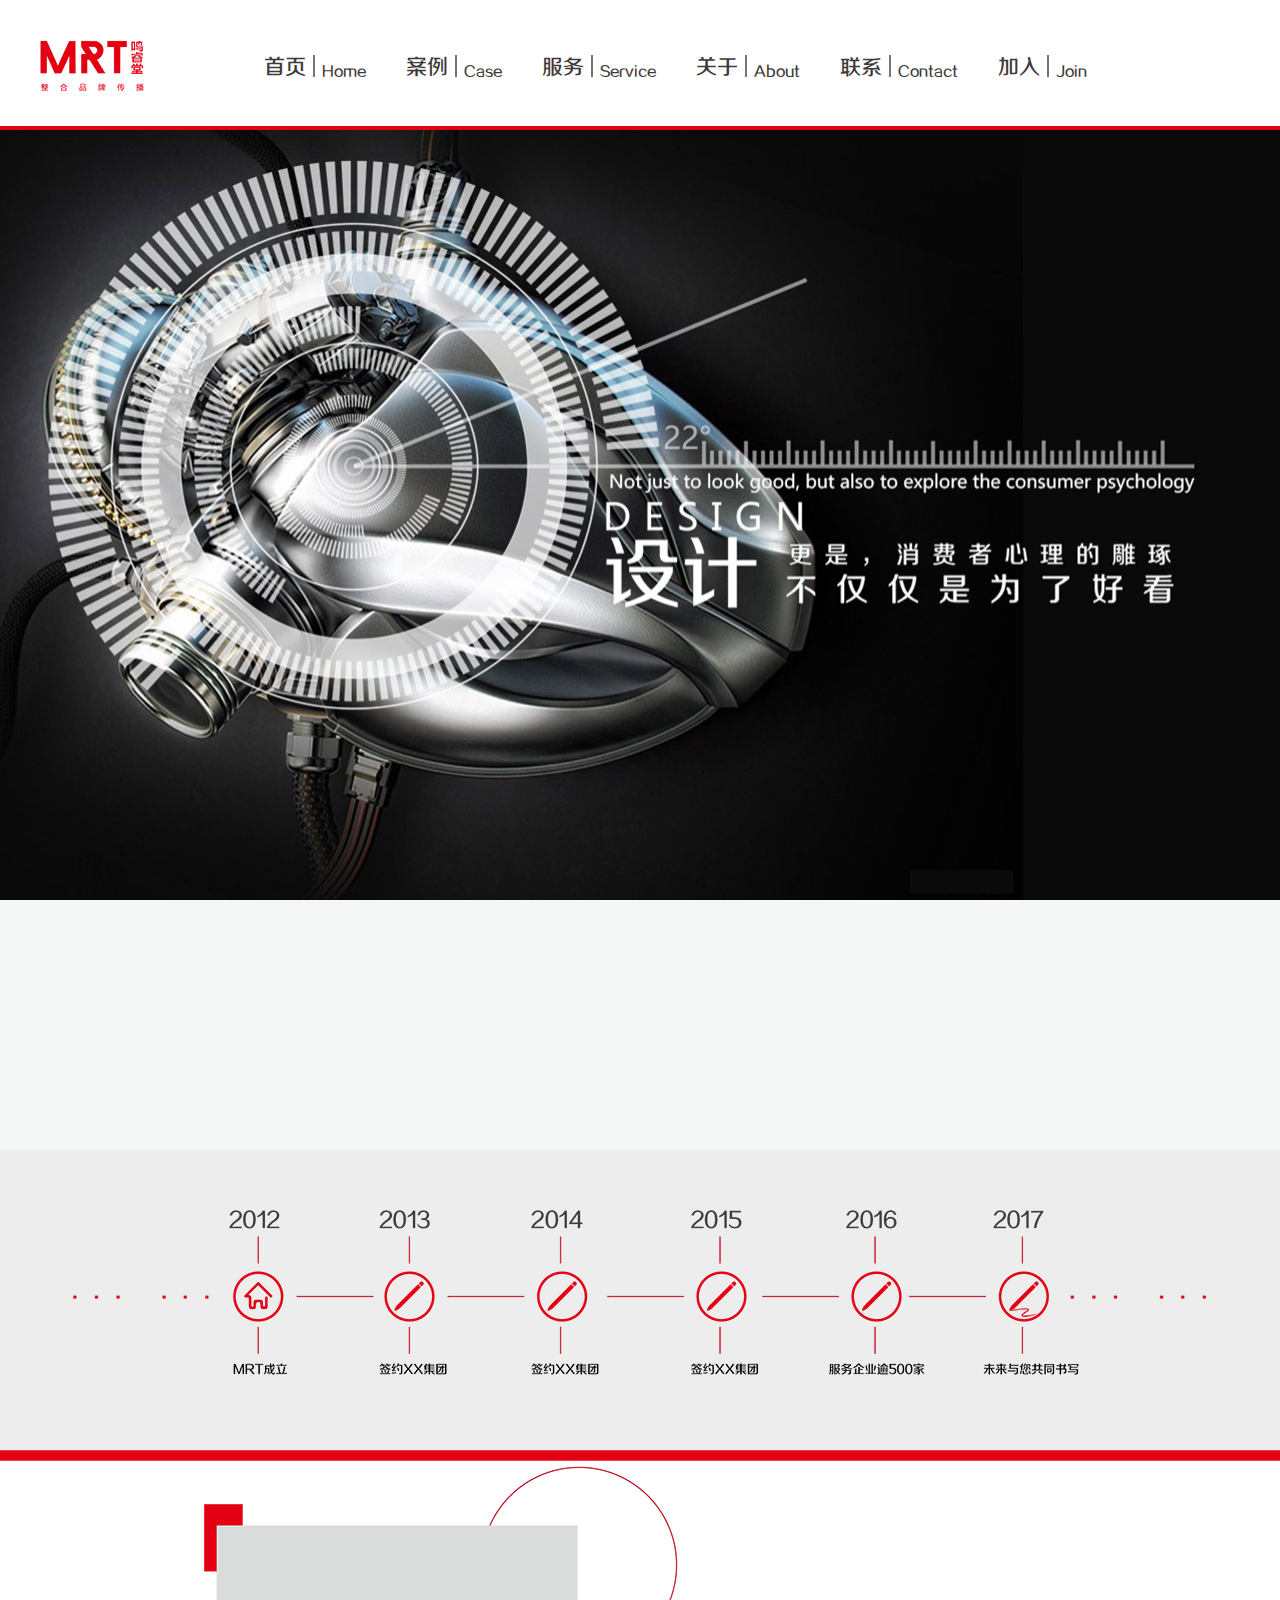
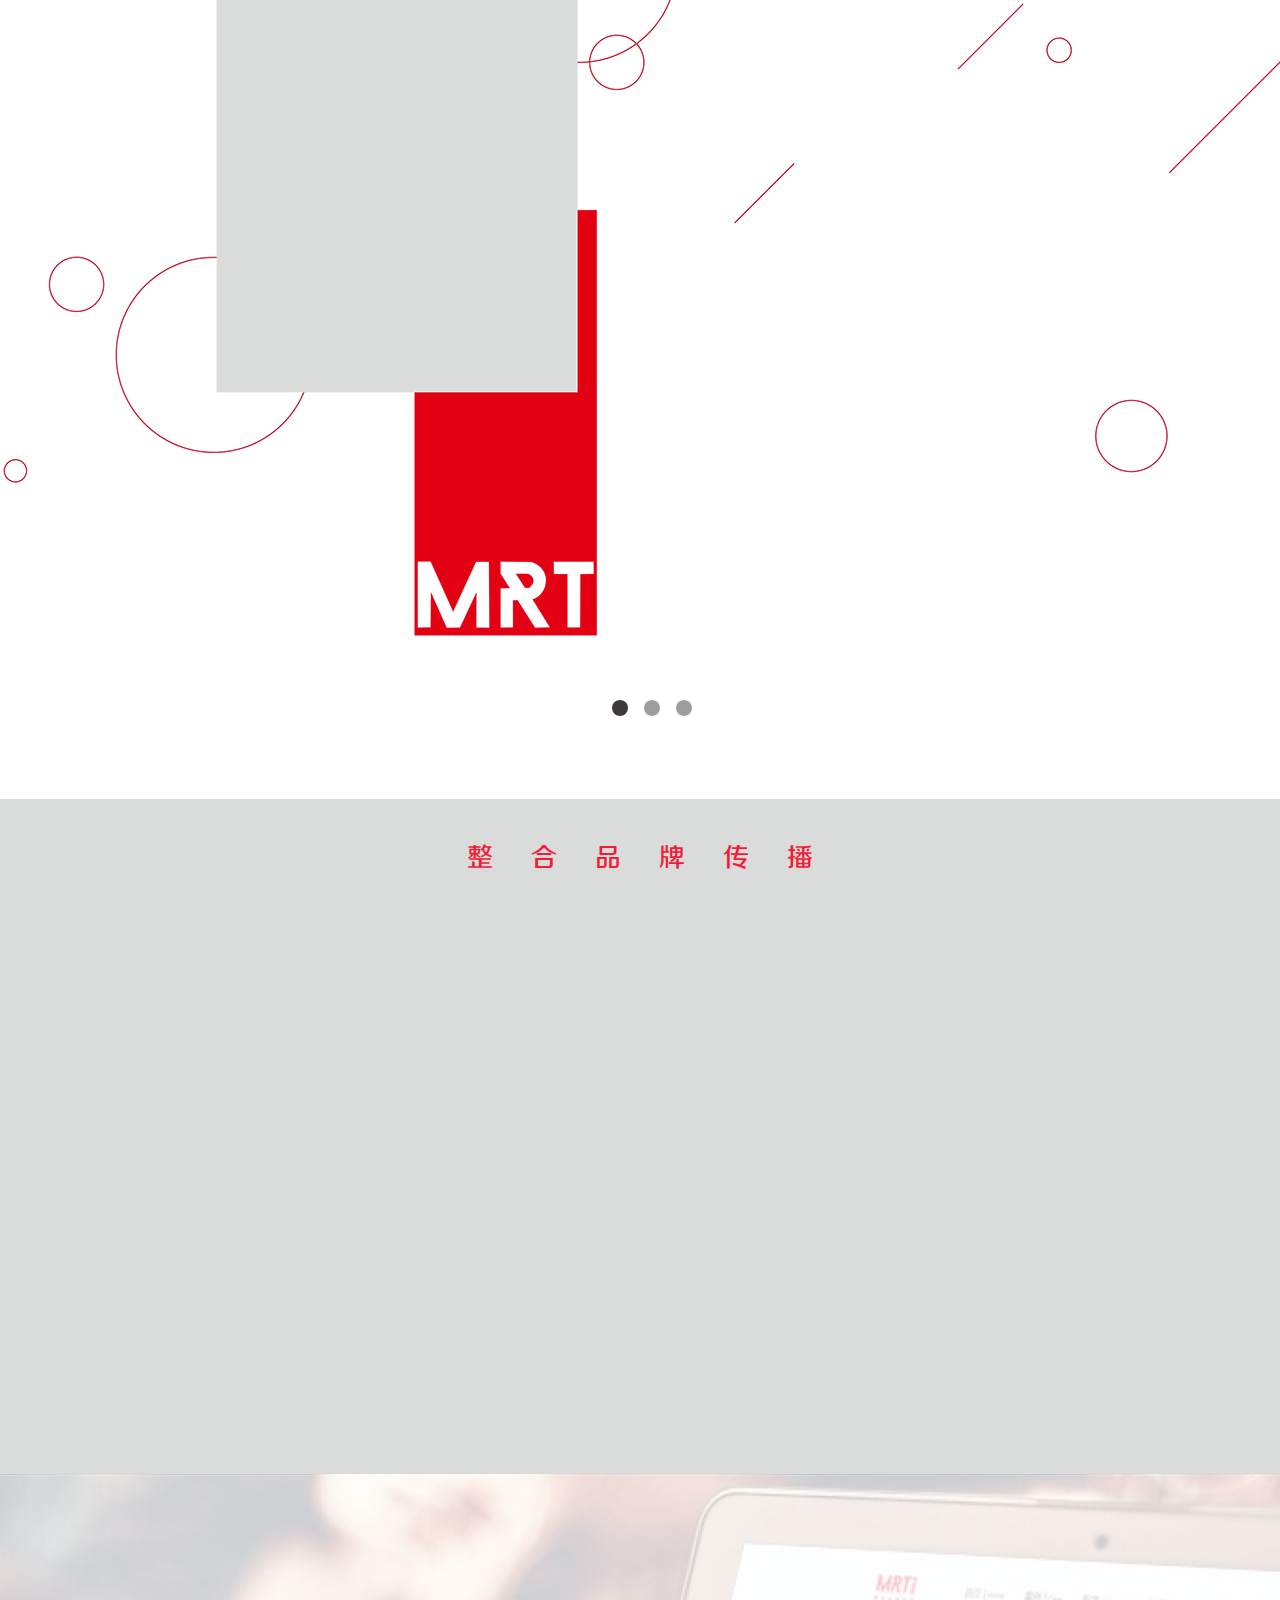
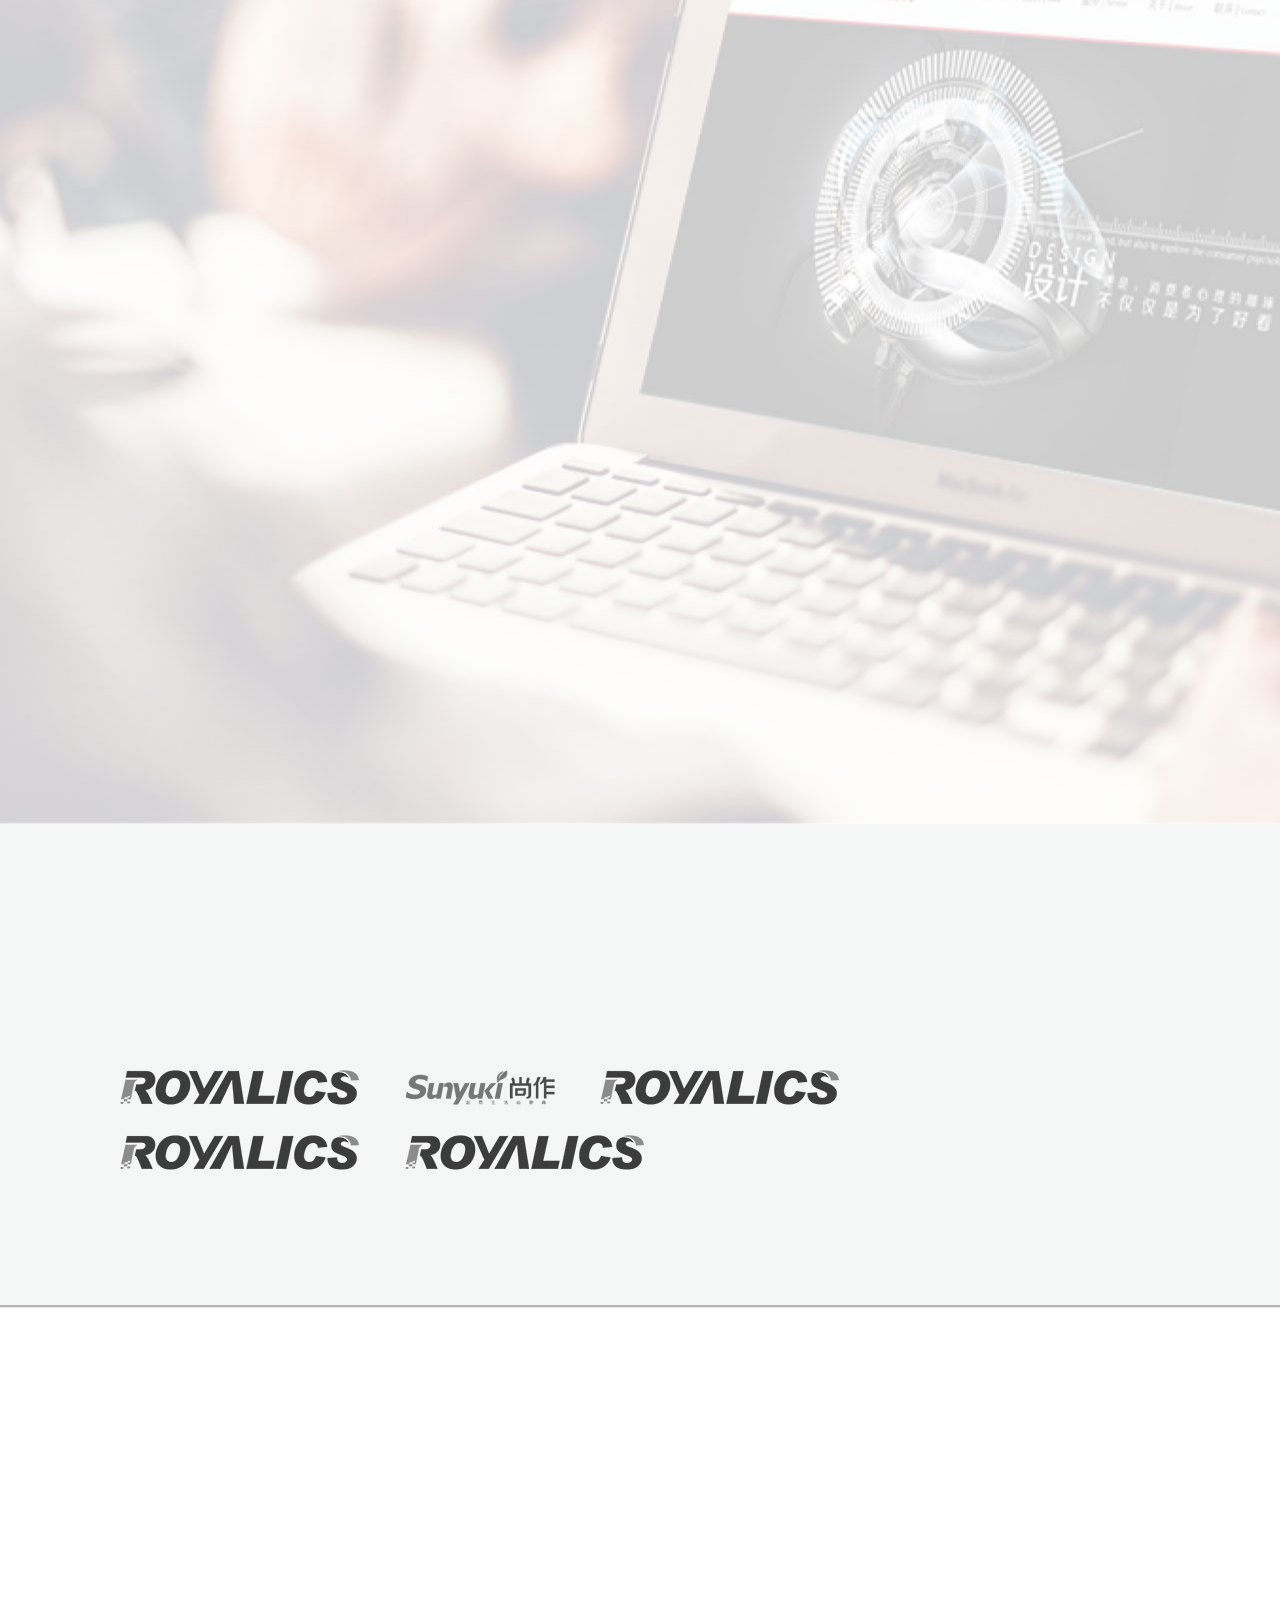
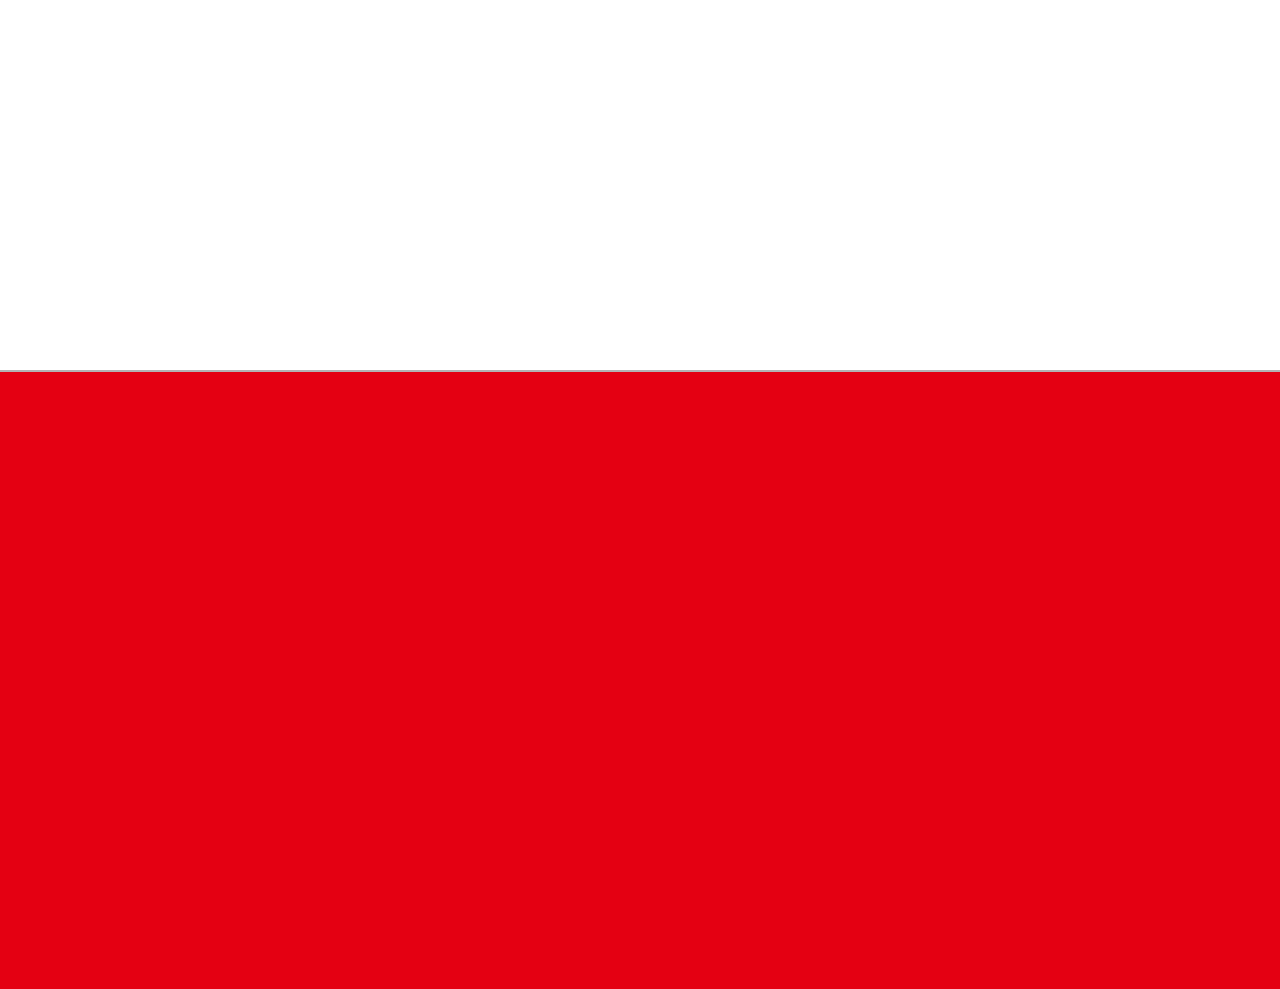
==== commit 4811d4c6: "修改" ====
--- a/index.html
+++ b/index.html
@@ -12,10 +12,10 @@
 <body>
     <header id="header">
         <div class="content">
-            <div class="logo">
+            <div class="logo wow bounceInLeft">
                 <a href="index.html"><img src="images/logo.png" alt=""></a>
             </div>
-            <nav class="nav">
+            <nav class="nav wow bounceInDown">
                 <ul>
                     <li>
                         <a href="index.html">
@@ -55,6 +55,53 @@
                     </li>
                 </ul>
             </nav>
+        </div>
+        <div id="nav">
+            <div id="nav_bar"></div>
+            <div id="nav_con">
+                <div class="nav_con_top"></div>
+                <div class="nav_con_cen">
+                    <ul>
+                        <li>
+                            <a href="index.html">
+                                <span>首页</span>
+                                <em>Home</em>
+                            </a>
+                        </li>
+                        <li>
+                            <a href="case.html">
+                                <span>案例</span>
+                                <em>Case</em>
+                            </a>
+                        </li>
+                        <li>
+                            <a href="service.html">
+                                <span>服务</span>
+                                <em>Service</em>
+                            </a>
+                        </li>
+                        <li>
+                            <a href="about.html">
+                                <span>关于</span>
+                                <em>About</em>
+                            </a>
+                        </li>
+                        <li>
+                            <a href="contact.html">
+                                <span>联系</span>
+                                <em>Contact</em>
+                            </a>
+                        </li>
+                        <li>
+                            <a href="join.html">
+                                <span>加入</span>
+                                <em>Join</em>
+                            </a>
+                        </li>
+                    </ul>
+                </div>
+                <div class="nav_con_bottom"></div>
+            </div>
         </div>
     </header>
     <div id="slide">
@@ -269,14 +316,14 @@
     </div>
     <div class="index_box7">
         <div class="content">
-            <div class="index_box7_left">
+            <div class="index_box7_left wow bounceInLeft">
                 <form>
                     <ul>
                         <li>
-                            <input type="text" placeholder="您的姓名">
-                        </li>
-                        <li>
-                            <input type="text" placeholder="电话">
+                            <input type="text" placeholder="您的姓名"><em><img src="images/input.png" alt=""></em>
+                        </li>
+                        <li>
+                            <input type="text" placeholder="电话"><em><img src="images/input.png" alt=""></em>
                         </li>
                         <li>
                             <input type="text" placeholder="QQ/微信/邮箱">
@@ -286,11 +333,14 @@
                         </li>
                     </ul>
                     <div class="code">
-
+                        <div class="code_con">
+                            <input type="text" id="code" name="code" size="8" class="input-text"><span title="点击更换验证码">{form::checkcode('code_img', '4', '14', 84, 40)}</span>
+                            <input type="submit" {if $no_allowed} disabled="" {/if} name="dosubmit" id="dosubmit" value=" 提交 ">
+                        </div>
                     </div>
                 </form>
             </div>
-            <div class="index_box7_right">
+            <div class="index_box7_right wow bounceInRight">
                 <h2>Hi,are you ready?</h2>
                 <p>准备好开始了吗?</p>
                 <p>那就与我们取得联系吧!</p>
@@ -301,11 +351,11 @@
     </div>
     <footer id="footer">
         <div class="content">
-            <div class="map">
+            <div class="map wow bounceInLeft">
                 <img src="images/bottom_map.png" alt="">
             </div>
             <div class="right">
-                <div class="right_top">
+                <div class="right_top wow bounceInDown">
                     <ul class="row">
                         <li class="col-md-3">
                             <h2>品牌介绍</h2>
@@ -330,7 +380,7 @@
                         </li>
                     </ul>
                 </div>
-                <div class="right_bottom">
+                <div class="right_bottom wow bounceInUp">
                     <div class="right_bottom_left">
                         <p>地址：人民南路四段曼哈顿一期1432</p>
                         <p>电话：028-61504816 &nbsp;&nbsp;&nbsp;&nbsp;&nbsp;&nbsp;1800000000</p>
--- a/css/basic.css
+++ b/css/basic.css
@@ -5,6 +5,7 @@
 }
 
 body {
+    overflow-x: hidden;
     color: #3e3a39;
     font-family: myfamily;
 }
@@ -72,6 +73,73 @@
     font-style: normal;
 }
 
+#nav {
+    position: fixed;
+    right: 0;
+    top: 100px;
+    display: none;
+    z-index: 9999;
+}
+
+#nav_bar {
+    width: 68px;
+    height: 68px;
+    position: absolute;
+    right: 21px;
+    cursor: pointer;
+    background: url(../images/nav_icon.png) no-repeat 0 0;
+}
+
+#nav_bar:hover {
+    background-position: -68px 0;
+}
+
+#nav_con {
+    width: 282px;
+    position: absolute;
+    right: 0;
+    top: 65px;
+    display: none;
+}
+
+#nav_con .nav_con_top {
+    width: 100%;
+    height: 34px;
+    background: url(../images/nav_icon.png) no-repeat 0 -68px;
+}
+
+#nav_con .nav_con_cen {
+    width: 100%;
+    overflow: hidden;
+    padding: 20px 0 20px 70px;
+    background: url(../images/nav_icon.png) repeat-y -282px 0;
+}
+
+#nav_con .nav_con_cen li {
+    font-size: 20px;
+    margin: 30px 0;
+}
+
+#nav_con .nav_con_cen li span {
+    float: left;
+    height: 22px;
+    line-height: 26px;
+    padding-right: 14px;
+    margin-right: 20px;
+    border-right: 2px solid #757473;
+}
+
+#nav_con .nav_con_cen li em {
+    font-size: 14px;
+    font-style: normal;
+}
+
+#nav_con .nav_con_bottom {
+    width: 100%;
+    height: 19px;
+    background: url(../images/nav_icon.png) no-repeat 0 -102px;
+}
+
 .index_slide {
     width: 100%;
     height: 770px;
@@ -91,12 +159,12 @@
 .index_box1 {
     width: 100%;
     height: 250px;
-    overflow: hidden;
     background: #f5f6f6;
 }
 
 .index_box1 ul {
     padding: 28px 0 0 87px;
+    overflow: hidden;
 }
 
 .index_box1 li {
@@ -116,7 +184,8 @@
     margin-bottom: 15px;
 }
 
-.index_box1 li:hover .img img {
+.index_box1 li:hover .img img,
+.case_box li.on a .img img {
     margin-top: -107px;
 }
 
@@ -156,7 +225,6 @@
 .index_box3_slide .bd li {
     width: 900px;
     height: 730px;
-    /*background: #e30012;*/
     position: relative;
 }
 
@@ -190,6 +258,8 @@
 
 .index_box3_slide .bd li .info h2 {
     font-size: 80px;
+    height: 88px;
+    overflow: hidden;
 }
 
 .index_box3_slide .bd li .info .info_con {
@@ -407,18 +477,37 @@
 .index_box7_left {
     width: 610px;
     float: left;
+    position: relative;
     margin-right: 65px;
 }
 
 .index_box7_left li {
     margin-bottom: 13px;
+    height: 60px;
+    position: relative;
+}
+
+.index_box7_left li:nth-last-of-type(1) {
+    height: 310px;
+}
+
+.index_box7_left li em {
+    position: absolute;
+    right: 20px;
+    top: 20px;
+    display: none;
+}
+
+.index_box7_left li:nth-of-type(1) em,
+.index_box7_left li:nth-of-type(2) em {
+    display: block;
 }
 
 .index_box7_left input {
     width: 100%;
     height: 60px;
     font-size: 18px;
-    padding-left: 20px;
+    padding: 0 40px 0 20px;
     outline: none;
     border: 2px solid #b3b3b4;
 }
@@ -433,6 +522,44 @@
     border: 2px solid #b3b3b4;
 }
 
+.index_box7_left .code {
+    position: absolute;
+    bottom: 14px;
+    left: 660px;
+}
+
+.index_box7_left .code_con {
+    width: 530px;
+    height: 60px;
+    position: relative;
+}
+
+.index_box7_left .code_con #code {
+    width: 330px;
+    padding-right: 130px;
+}
+
+.index_box7_left .code_con span {
+    position: absolute;
+    left: 200px;
+    padding-left: 10px;
+    border-left: 2px solid #ccc;
+    margin-top: 13px;
+    cursor: pointer;
+}
+
+.index_box7_left .code_con #dosubmit {
+    position: absolute;
+    width: 200px;
+    background: #E40012;
+    color: #fff;
+    border: none;
+    right: 0;
+    font-size: 30px;
+    line-height: 63px;
+    letter-spacing: 24px;
+}
+
 .index_box7_right {
     width: 525px;
     float: left;
@@ -522,22 +649,45 @@
     text-align: center;
 }
 
+#footer .right_bottom_right p img {
+    width: 100px;
+    height: 100px;
+}
+
 #footer .right_bottom_right span {
     line-height: 40px;
 }
 
 .banner {
     width: 100%;
-    height: 590px;
     overflow: hidden;
 }
 
 .banner img {
     width: 1920px;
-    height: 590px;
     position: relative;
     left: 50%;
     margin-left: -960px;
+}
+
+.service_banner,
+.service_banner img {
+    height: 570px;
+}
+
+.about_banner,
+.about_banner img {
+    height: 590px;
+}
+
+.case_banner,
+.case_banner img {
+    height: 600px;
+}
+
+.join_banner,
+.join_banner img {
+    height: 698px;
 }
 
 .about {
@@ -732,4 +882,492 @@
     line-height: 42px;
     overflow: hidden;
     font-size: 21px;
+}
+
+.case_box li .img {
+    background: none;
+    border: 10px solid transparent;
+}
+
+.case_box_con {
+    position: relative;
+}
+
+.case_box_con li span {
+    display: none;
+}
+
+.case_title {
+    width: 345px;
+    height: 98px;
+    position: absolute;
+    border-radius: 4px;
+    left: 50%;
+    margin-left: -172px;
+    background: url(../images/case_title.png) no-repeat;
+}
+
+.case_title h2 {
+    width: 370px;
+    line-height: 106px;
+    font-size: 56px;
+    letter-spacing: 26px;
+    text-align: center;
+}
+
+.case_box2 {
+    padding: 190px 0;
+    background: #664e3f;
+}
+
+.case_box2_con {
+    width: 928px;
+    height: 928px;
+    margin: 0 auto;
+    position: relative;
+}
+
+.case_box2_con li,
+.case_box2_con li img {
+    width: 232px;
+    height: 232px;
+}
+
+.case_box2_con li {
+    position: absolute;
+    cursor: pointer;
+}
+
+.case_box2_con li:nth-of-type(12n+1) {
+    left: 0;
+    top: 0;
+}
+
+.case_box2_con li:nth-of-type(12n+2) {
+    left: 232px;
+    top: 0;
+}
+
+.case_box2_con li:nth-of-type(12n+3) {
+    left: 464px;
+    top: 0;
+}
+
+.case_box2_con li:nth-of-type(12n+4) {
+    left: 696px;
+    top: 0;
+}
+
+.case_box2_con li:nth-of-type(12n+5) {
+    left: 0;
+    top: 232px;
+}
+
+.case_box2_con li:nth-of-type(12n+6) {
+    right: 0;
+    top: 232px;
+}
+
+.case_box2_con li:nth-of-type(12n+7) {
+    left: 0;
+    top: 464px;
+}
+
+.case_box2_con li:nth-of-type(12n+8) {
+    right: 0;
+    top: 464px;
+}
+
+.case_box2_con li:nth-of-type(12n+9) {
+    left: 0;
+    bottom: 0;
+}
+
+.case_box2_con li:nth-of-type(12n+10) {
+    left: 232px;
+    bottom: 0;
+}
+
+.case_box2_con li:nth-of-type(12n+11) {
+    left: 464px;
+    bottom: 0;
+}
+
+.case_box2_con li:nth-of-type(12n+12) {
+    left: 696px;
+    bottom: 0;
+}
+
+.case_box2_con p.show {
+    width: 464px;
+    height: 464px;
+    position: absolute;
+    top: 232px;
+    left: 232px;
+}
+
+.case_box2_con .show img {
+    width: 464px;
+    height: 464px;
+}
+
+.case_box2_con .case_page {
+    position: absolute;
+    width: 1028px;
+    height: 137px;
+    left: -50px;
+    margin-top: -68px;
+    top: 50%;
+}
+
+.case_box2_con .case_page a {
+    display: block;
+    width: 80px;
+    height: 137px;
+    float: left;
+    text-indent: -9999px;
+    background: url(../images/case_icon.png) no-repeat 0 0;
+}
+
+.case_box2_con .case_page a.nextRight {
+    float: right;
+    background-position: -80px 0;
+}
+
+.service_box2 {
+    padding: 190px 0;
+}
+
+.service_box2_con {
+    width: 1100px;
+    font-size: 21px;
+    margin: 0 auto;
+}
+
+.service_box3_title {
+    width: 100%;
+    height: 185px;
+    color: #fff;
+    text-align: center;
+    background: #7d7d7d;
+    line-height: 185px;
+    font-size: 54px;
+    letter-spacing: 32px;
+    text-indent: 32px;
+}
+
+.service_box3_con {
+    width: 100%;
+    height: 957px;
+}
+
+.service_box3_list {
+    width: 100%;
+    height: 317px;
+}
+
+.service_box3_list .service_list_left {
+    height: 100%;
+    width: 40%;
+    padding-right: 40px;
+    float: left;
+    background: url(../images/service_bg.jpg) no-repeat 0 0;
+}
+
+.service_list_left_con {
+    color: #fff;
+    float: right;
+    padding-top: 160px;
+}
+
+.service_list_left_con p {
+    font-size: 21px;
+}
+
+.service_list_left_con h2 {
+    font-size: 60px;
+}
+
+.service_box3_list .service_list_right {
+    height: 100%;
+    width: 60%;
+    padding-left: 115px;
+    float: right;
+    border-left: 5px solid #fff;
+    background: #ededed;
+    color: #b3b3b4;
+}
+
+.service_box3_list:nth-of-type(2) {
+    height: 323px;
+    border-top: 3px solid #fff;
+    border-bottom: 3px solid #fff;
+}
+
+.service_box3_list:nth-of-type(2) .service_list_left {
+    background: url(../images/service_bg.jpg) no-repeat 0 -317px;
+}
+
+.service_box3_list:nth-of-type(3) .service_list_left {
+    background: url(../images/service_bg.jpg) no-repeat 0 -634px;
+}
+
+.service_list_right_con .number {
+    padding-top: 55px;
+    height: 200px;
+}
+
+.service_list_right_con .number p {
+    font-size: 122px;
+    position: relative;
+    display: inline-block;
+}
+
+.service_list_right_con .number p span {
+    position: absolute;
+    font-size: 54px;
+    top: -18px;
+    right: -40px;
+}
+
+.service_list_right_con .info {
+    font-size: 21px;
+    color: #7d7d7d;
+}
+
+.join_box {
+    width: 100%;
+    height: 300px;
+}
+
+.join_box_con {
+    height: 100%;
+    padding-top: 170px;
+}
+
+.join_box_list {
+    position: relative;
+}
+
+.join_box_btn {
+    width: 62px;
+    height: 62px;
+    margin: 0 auto;
+    overflow: hidden;
+    cursor: pointer;
+}
+
+.join_box_btn img {
+    -webkit-transition: all 0.2s ease-in-out;
+    -moz-transition: all 0.2s ease-in-out;
+    -o-transition: all 0.2s ease-in-out;
+    transition: all 0.2s ease-in-out;
+}
+
+.join_job a {
+    position: absolute;
+    font-size: 24px;
+    height: 62px;
+    line-height: 72px;
+}
+
+.join_job a:nth-of-type(1) {
+    right: 700px;
+    bottom: 0;
+}
+
+.join_job a:nth-of-type(2) {
+    left: 700px;
+    bottom: 0;
+}
+
+.join_job a:nth-of-type(3) {
+    right: 850px;
+    bottom: 0;
+}
+
+.join_job a:nth-of-type(4) {
+    left: 850px;
+    bottom: 0;
+}
+
+.join_job a:nth-of-type(5) {
+    right: 1000px;
+    bottom: 0;
+}
+
+.join_job a:nth-of-type(6) {
+    left: 1000px;
+    bottom: 0;
+}
+
+.join_job a:nth-of-type(7) {
+    right: 700px;
+    bottom: 60px;
+}
+
+.join_job a:nth-of-type(8) {
+    left: 700px;
+    bottom: 60px;
+}
+
+.join_job a:nth-of-type(9) {
+    right: 850px;
+    bottom: 60px;
+}
+
+.join_job a:nth-of-type(10) {
+    left: 850px;
+    bottom: 60px;
+}
+
+.join_job a:nth-of-type(11) {
+    right: 1000px;
+    bottom: 60px;
+}
+
+.join_job a:nth-of-type(12) {
+    left: 1000px;
+    bottom: 60px;
+}
+
+.jobs_click_show {
+    width: 1200px;
+    background: #f2f2f2;
+    position: fixed;
+    top: 100px;
+    left: 50%;
+    margin-left: -600px;
+    z-index: 999;
+    box-shadow: 0px 0px 20px 0px #000;
+    display: none;
+}
+
+.jobs_click_show_con {
+    width: 1020px;
+    margin: 0 auto;
+    padding-bottom: 40px;
+}
+
+.jobs_click_show_title {
+    width: 1020px;
+    height: 110px;
+    position: relative;
+}
+
+.jobs_click_show_title h2 {
+    font-size: 24px;
+    text-align: center;
+    color: #b3b3b3;
+    height: 70px;
+    line-height: 70px;
+}
+
+#jobs_click_close {
+    width: 28px;
+    height: 28px;
+    display: block;
+    position: absolute;
+    right: 15px;
+    top: 33px;
+    -webkit-transition: all 0.2s;
+    -moz-transition: all 0.2s;
+    -o-transition: all 0.2s;
+    transition: all 0.2s;
+    cursor: pointer;
+    background: url(../images/qq_icon.png) no-repeat -61px -73px;
+}
+
+#jobs_click_close:hover {
+    background-position: -89px -73px;
+}
+
+.jobs_form_li {
+    height: 65px;
+    overflow: hidden;
+}
+
+.jobs_form_li li {
+    float: left;
+    margin-right: 58px;
+}
+
+.jobs_form_li li label {
+    color: #4d4d4d;
+    font-size: 20px;
+    font-family: "微软雅黑";
+    font-weight: normal;
+    padding-right: 5px;
+}
+
+.jobs_form_li li input {
+    height: 34px;
+    line-height: 34px;
+    border: 1px solid #b3b3b3;
+    padding-left: 10px;
+    font-size: 16px;
+    outline: none;
+}
+
+.job_name {
+    width: 185px;
+}
+
+.job_race {
+    width: 105px;
+}
+
+.job_post {
+    width: 185px;
+}
+
+.job_salary {
+    width: 110px;
+}
+
+.jobs_form_li li:last-child {
+    margin-right: 0;
+}
+
+.jobs_textarea {
+    border: 1px solid #B3B3B3;
+    background: #fff;
+    margin-left: 45px;
+    width: 975px;
+    height: 300px;
+    outline: none;
+    padding: 10px;
+    font-size: 14px;
+    resize: none;
+    font-family: "微软雅黑";
+    color: #4d4d4d;
+}
+
+.job_enter {
+    width: 100%;
+    height: 50px;
+    display: block;
+    line-height: 50px;
+    color: #009245;
+    font-size: 18px;
+    font-family: "微软雅黑";
+    text-align: right;
+}
+
+.join_code {
+    text-align: right;
+    position: relative;
+}
+
+.join_code #code {
+    height: 40px;
+    width: 140px;
+    margin: 0;
+}
+
+.join_code #dosubmit {
+    height: 40px;
+    width: 96px;
+    border: 1px solid #BCBCBC;
+    font-size: 16px;
 }